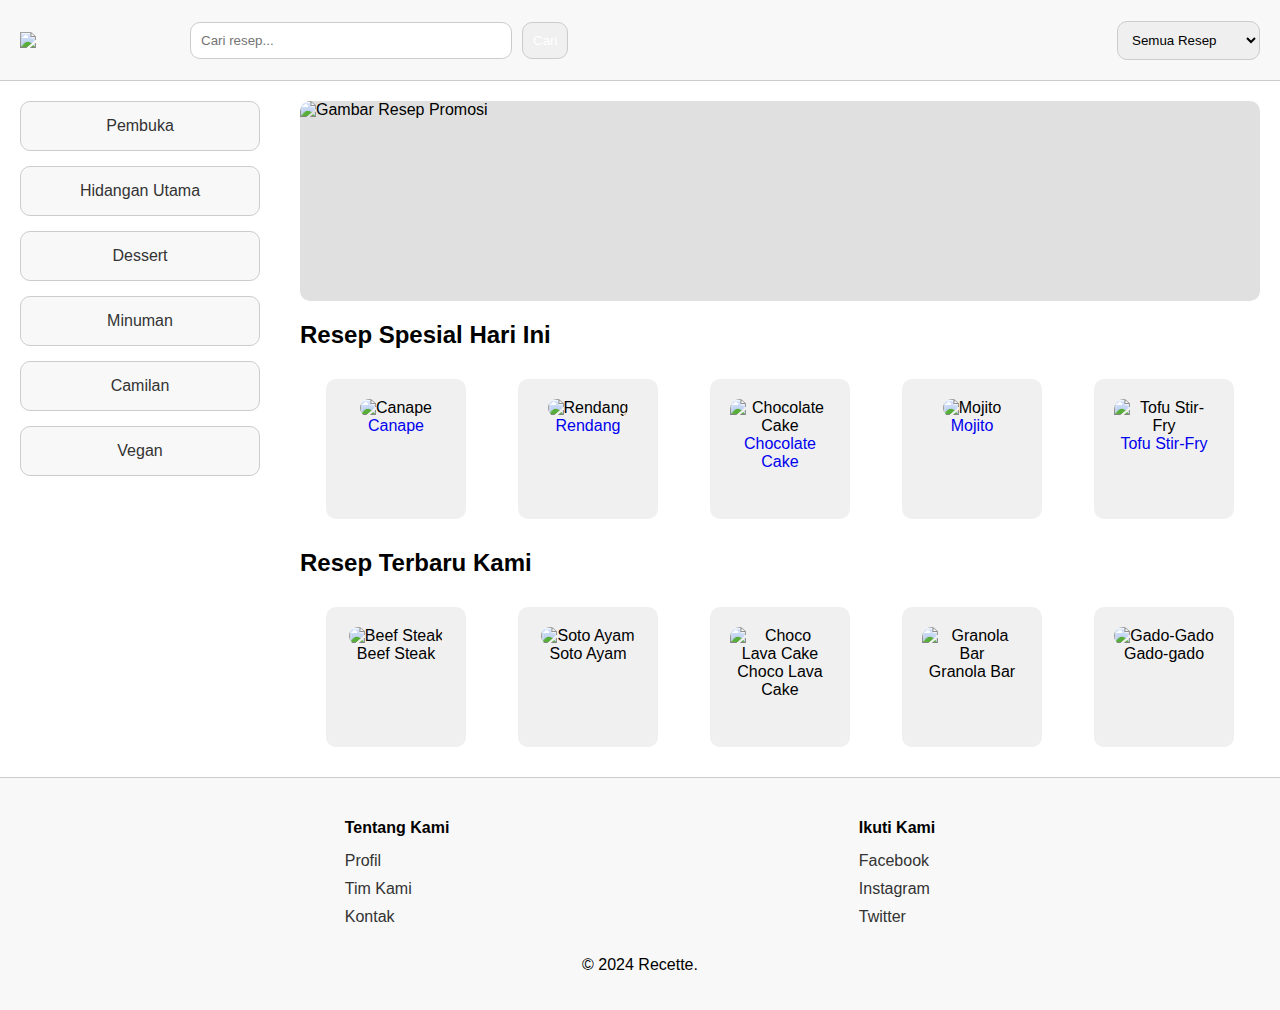
==== index.html @ 3a3dbff4 "Update and rename README.md to index.html" ====
<!DOCTYPE html>
<html lang="id">

<head>
    <meta charset="UTF-8">
    <meta name="viewport" content="width=device-width, initial-scale=1.0">
    <title>Recette - Resep Masakan</title>
    <style>
        body {
            font-family: Arial, sans-serif;
            margin: 0;
            padding: 0;
            box-sizing: border-box;
        }

        header {
            display: flex;
            justify-content: space-between;
            align-items: center;
            padding: 5px 20px;
            background-color: #f8f8f8;
            border-bottom: 1px solid #ccc;
            height: 70px;
        }

        #logo {
            display: flex;
            align-items: center;
            cursor: pointer;
        }

        #logo img {
            width: 150px;
            height: auto;
        }

        #search-bar {
            display: flex;
            flex-grow: 1;
            justify-content: flex-start;
            margin-left: 20px;
            align-items: center;
        }

        #search-bar input {
            padding: 10px;
            border: 1px solid #ccc;
            border-radius: 10px;
            width: 300px;
        }

        #search-bar button {
            padding: 10px;
            border: 1px solid #ccc;
            background-color: #f0f0f0;
            border-radius: 10px;
            cursor: pointer;
            margin-left: 10px;
        }

        #dropdown-resep {
            margin-left: 20px;
        }

        #dropdown-resep select {
            padding: 10px;
            border: 1px solid #ccc;
            border-radius: 10px;
        }

        #main {
            display: flex;
            padding: 20px;
        }

        #sidebar {
            width: 20%;
            padding-right: 20px;
        }

        #sidebar ul {
            list-style: none;
            padding: 0;
            margin: 0;
        }

        #sidebar ul li {
            margin-bottom: 15px;
        }

        #sidebar ul li button {
            width: 100%;
            background-color: #f8f8f8;
            border: 1px solid #ccc;
            padding: 15px 0;
            cursor: pointer;
            text-align: center;
            font-size: 16px;
            font-family: 'Arial', sans-serif;
            box-sizing: border-box;
            border-radius: 10px;
        }

        #sidebar ul li button:hover {
            background-color: #e0e0e0;
        }

        #sidebar ul li button a {
            text-decoration: none;
            color: #333;
            display: block;
            width: 100%;
            height: 100%;
            text-align: center;
        }

        #content {
            width: 80%;
            padding-left: 20px;
        }

        #promotions {
            display: flex;
            justify-content: center;
            align-items: center;
            background-color: #e0e0e0;
            height: 200px;
            margin-bottom: 20px;
            margin-top: 0;
            border-radius: 10px;
            overflow: hidden;
        }

        #promotions img {
            max-width: 100%;
            height: auto;
            border-radius: 10px;
        }

        #products {
            display: flex;
            justify-content: space-around;
        }

        .product {
            width: 100px;
            height: 100px;
            background-color: #f0f0f0;
            text-align: center;
            padding: 20px;
            margin: 10px;
            border-radius: 10px;
        }

        .product img {
            width: 100px;
            height: 100px;
            border-radius: 10px;
        }

        .hidden {
            display: none;
        }

        footer {
            background-color: #f8f8f8;
            padding: 20px;
            text-align: center;
            border-top: 1px solid #ccc;
        }

        footer div.footer-container {
            display: flex;
            justify-content: space-around;
            align-items: flex-start;
            text-align: left;
            max-width: 1000px;
            margin: 0 auto;
        }

        footer div ul {
            list-style: none;
            padding: 0;
            margin: 0;
        }

        footer div ul li {
            margin-bottom: 10px;
        }

        footer div ul li a {
            text-decoration: none;
            color: #333;
        }

        footer div h4 {
            margin-bottom: 15px;
        }

        footer p {
            margin-top: 20px;
        }

        .food-grid {
            display: grid;
            grid-template-columns: repeat(auto-fit, minmax(150px, 1fr));
            gap: 15px;
        }

        .food-item {
            position: relative;
            border: 1px solid #ccc;
            border-radius: 10px;
            overflow: hidden;
            text-align: center;
        }

        .food-item img {
            width: 100%;
            height: 150px;
            object-fit: cover;
        }

        .food-item h3 {
            margin: 10px 0;
            font-size: 16px;
        }

        .food-item a {
            text-decoration: none;
            color: #000;
            font-size: 16px;
            display: block;
            padding: 10px 0;
            border-radius: 10px;
        }

        .food-item a:hover {
            color: #007BFF;
        }

        .card {
            background-color: white;
            padding: 20px;
            border-radius: 10px;
            box-shadow: 0 4px 8px rgba(0, 0, 0, 0.1);
            margin-bottom: 30px;
        }

        button {
            padding: 10px 20px;
            background-color: #000000;
            color: white;
            border: none;
            border-radius: 10px;
            cursor: pointer;
            transition: background-color 0.3s;
            text-decoration: none;
            display: inline-block;
        }

        button:hover {
            background-color: #000000;
        }

        @media (max-width: 768px) {
            #search-bar input {
                width: 200px;
            }

            h1 {
                font-size: 2em;
            }

            h2 {
                font-size: 1.5em;
            }
        }
    </style>
    <script>
        function switchContent(target) {
            const sections = document.querySelectorAll('.section');
            sections.forEach(section => section.classList.add('hidden'));
            document.getElementById(target).classList.remove('hidden');
        }

        function searchRecipe() {
            var query = document.getElementById("search-input").value.toLowerCase();

            const recipes = {
                'tofu': 'Tofu Stir-Fry',
                'canape': 'Canape',
                'rendang': 'Rendang Daging Sapi',
                'coklat-cake': 'Chocolate Cake',
                'mojito': 'Mojito',
                'keripik': 'Keripik Singkong'
            };

            document.querySelectorAll('.section').forEach(section => {
                section.classList.add('hidden');
            });

            var matched = false;
            for (var key in recipes) {
                if (recipes[key].toLowerCase().includes(query)) {
                    document.getElementById(key).classList.remove('hidden');
                    matched = true;
                }
            }

            if (!matched) {
                alert("Tidak ditemukan resep yang cocok dengan kata kunci: " + query);
            }
        }

        document.getElementById("search-input").addEventListener("keypress", function(event) {
            if (event.key === "Enter") {
                searchRecipe();
            }
        });

        document.getElementById("search-bar").querySelector("button").addEventListener("click", searchRecipe);
    </script>
</head>

<body>

    <header>
        <div id="logo" onclick="switchContent('home')">
            <img src="c:\Users\RISKI\OneDrive\Gambar\Screenshot\Screenshot 2024-09-27 074915.png">
        </div>
        <div id="search-bar">
            <input type="text" id="search-input" placeholder="Cari resep...">
            <button onclick="searchRecipe()">Cari</button>
        </div>        
        <div id="dropdown-resep">
            <select onchange="switchContent(this.value)">
                <option value="home">Semua Resep</option>
                <option value="pembuka">Pembuka</option>
                <option value="main-course">Hidangan Utama</option>
                <option value="dessert">Dessert</option>
                <option value="minuman">Minuman</option>
                <option value="camilan">Camilan</option>
                <option value="vegan">Vegan</option>
            </select>
        </div>
    </header>

    <div id="main">
        <div id="sidebar">
            <ul>
                <li><button onclick="switchContent('pembuka')"><a href="#!">Pembuka</a></button></li>
                <li><button onclick="switchContent('main-course')"><a href="#!">Hidangan Utama</a></button></li>
                <li><button onclick="switchContent('dessert')"><a href="#!">Dessert</a></button></li>
                <li><button onclick="switchContent('minuman')"><a href="#!">Minuman</a></button></li>
                <li><button onclick="switchContent('camilan')"><a href="#!">Camilan</a></button></li>
                <li><button onclick="switchContent('vegan')"><a href="#!">Vegan</a></button></li>
            </ul>
        </div>

        <div id="content">
            <div id="home" class="section">
                <div id="promotions">
                    <img src="https://deliberico.us/cdn/shop/products/cocido.png?v=1677855382"
                        alt="Gambar Resep Promosi" style="width: 100%; height: 100%; object-fit: cover;">
                </div>
                <h2>Resep Spesial Hari Ini</h2>
                <div id="products">
                    <div class="product">
                        <img src="https://static.promediateknologi.id/crop/0x0:0x0/0x0/webp/photo/indizone/2020/12/10/vWsBQn9/resep-canape-buah-cocok-untuk-hidangan-pesta17.jpg"
                            alt="Canape" style="width: 100%; height: 100%; object-fit: cover;">
                        <a style="text-decoration:none" href="#!" onclick="switchContent('canape')">Canape</a>
                    </div>
                    <div class="product">
                        <img src="https://www.frisianflag.com/storage/app/media/uploaded-files/rendang-padang.jpg"
                            alt="Rendang">
                        <a style="text-decoration:none" href="#!" onclick="switchContent('rendang')">Rendang</a>
                    </div>
                    <div class="product">
                        <img src="https://encrypted-tbn0.gstatic.com/images?q=tbn:ANd9GcSmsatcpQ9YcalOhpJgSSFE_EQT1RZewU5z419kpgHK0vMczpSKQQLrEcAuJJPE-b2nA6Y&usqp=CAU"
                            alt="Chocolate Cake">
                        <a style="text-decoration:none" href="#!" onclick="switchContent('coklat-cake')">Chocolate Cake</a>
                    </div>
                    <div class="product">
                        <img src="https://kurio-img.kurioapps.com/21/08/22/9f15e2c6-7da3-4750-b1bb-364966a84184.jpe"
                            alt="Mojito">
                        <a style="text-decoration:none" href="#!" onclick="switchContent('mojito')">Mojito</a>
                    </div>
                    <div class="product">
                        <img src="https://encrypted-tbn0.gstatic.com/images?q=tbn:ANd9GcREoPaojHONl8zMhkaNqMlk6b_I00tDfkHtTw&s"
                            alt="Tofu Stir-Fry">
                        <a style="text-decoration:none" href="#!" onclick="switchContent('tofu')">Tofu Stir-Fry</a>
                    </div>
                </div>

                <h2>Resep Terbaru Kami</h2>
                <div id="products">
                    <div class="product">
                        <img src="https://takrecipe.com/wp-content/uploads/2022/10/beef-steak-recipe.jpg" alt="Beef Steak"
                            style="width: 100%; height: 100%; object-fit: cover;">
                        Beef Steak
                    </div>
                    <div class="product">
                        <img src="https://d1vbn70lmn1nqe.cloudfront.net/prod/wp-content/uploads/2023/07/17043644/Praktis-dan-Simpel-Ini-Resep-Soto-Ayam-Lamongan-yang-Menggugah-Selera-.jpg" alt="Soto Ayam"
                            style="width: 100%; height: 100%; object-fit: cover;">
                        Soto Ayam
                    </div>
                    <div class="product">
                        <img src="https://assets.tmecosys.com/image/upload/t_web767x639/img/recipe/ras/Assets/39E92D31-D1AE-44DC-8B86-C60A8E6B8D05/Derivates/744B2C83-F33A-4AB5-A7DD-0D59D555D0F6.jpg" alt="Choco Lava Cake"
                            style="width: 100%; height: 100%; object-fit: cover;">
                        Choco Lava Cake
                    </div>
                    <div class="product">
                        <img src="https://www.inspiredtaste.net/wp-content/uploads/2022/08/Peanut-Butter-Granola-Bars-3-1200.jpg" alt="Granola Bar"
                            style="width: 100%; height: 100%; object-fit: cover;">
                        Granola Bar
                    </div>
                    <div class="product">
                        <img src="https://asset-a.grid.id/crop/0x0:0x0/x/photo/2019/08/29/1093597743.jpg" alt="Gado-Gado"
                            style="width: 100%; height: 100%; object-fit: cover;">
                        Gado-gado
                    </div>
                </div>
            </div>

            <div id="pembuka" class="section hidden">
                <h1>Pembuka</h1>
                <div class="food-grid">
                    <div class="food-item">
                        <img src="https://static.promediateknologi.id/crop/0x0:0x0/0x0/webp/photo/indizone/2020/12/10/vWsBQn9/resep-canape-buah-cocok-untuk-hidangan-pesta17.jpg"
                            alt="Resep 1">
                        <a href="#!" onclick="switchContent('canape')">Canape</a>
                    </div>
                    <div class="food-item">
                        <img src="https://cdn.rri.co.id/berita/Bukittinggi/o/1719713211206-14e641969317cd2f0ce710fe742a2e57/2m16o7a3xswhrwk.jpeg"
                            alt="Resep 2">
                        <a href="pembuka/dimsum.html">Dimsum</a>
                    </div>
                    <div class="food-item">
                        <img src="https://cookingwithcassandra.com/wp-content/uploads/2022/02/a-close-up-of-toasted-bread-with-bruschetta-toppings.jpg"
                            alt="Resep 3">
                        <a href="pembuka/bruschetta.html">Bruschetta</a>
                    </div>
                    <div class="food-item">
                        <img src="https://www.frisianflag.com/storage/app/media/uploaded-files/salad-buah-yoghurt.jpg"
                            alt="Resep 4">
                        <a href="pembuka/salad buah.html">Salad Buah</a>
                    </div>
                </div>
            </div>

            <div id="main-course" class="section hidden">
                <h1>Hidangan Utama</h1>
                <div class="food-grid">
                    <div class="food-item">
                        <img src="https://www.frisianflag.com/storage/app/media/uploaded-files/rendang-padang.jpg"
                            alt="Resep 1">
                        <a href="#!" onclick="switchContent('rendang')">Rendang</a>
                    </div>
                    <div class="food-item">
                        <img src="https://www.blibli.com/friends-backend/wp-content/uploads/2023/04/B300026-Cover-resep-nasi-goreng-scaled.jpg"
                            alt="Resep 2">
                        <a href="hidangan utama/nasi goreng.html">Nasi Goreng</a>
                    </div>
                    <div class="food-item">
                        <img src="https://asset.kompas.com/crops/yoovaRyPxaPFOY4gfCciore2eUY=/3x0:700x465/750x500/data/photo/2020/12/30/5fec5602f116e.jpg"
                            alt="Resep 3">
                        <a href="hidangan utama/ayam bakar.html">Ayam Bakar</a>
                    </div>
                    <div class="food-item">
                        <img src="https://akcdn.detik.net.id/visual/2023/01/13/1142391463_43.jpeg?w=720&q=90"
                            alt="Resep 4">
                        <a href="hidangan utama/carbonara.html">Spagetthi Carbonara</a>
                    </div>
                </div>
            </div>

            <div id="dessert" class="section hidden">
                <h1>Dessert</h1>
                <div class="food-grid">
                    <div class="food-item">
                        <img src="https://encrypted-tbn0.gstatic.com/images?q=tbn:ANd9GcSmsatcpQ9YcalOhpJgSSFE_EQT1RZewU5z419kpgHK0vMczpSKQQLrEcAuJJPE-b2nA6Y&usqp=CAU"
                            alt="Resep 1">
                        <a href="#!" onclick="switchContent('coklat-cake')">Chocolate Cake</a>
                    </div>
                    <div class="food-item">
                        <img src="https://images.immediate.co.uk/production/volatile/sites/30/2022/07/Coffee-and-walnut-cheesecake-08c208d.jpg?resize=768,574"
                            alt="Resep 2">
                        <a href="dessert/cheescake.html">Cheesecake</a>
                    </div>
                    <div class="food-item">
                        <img src="https://asset.kompas.com/crops/eM1CWvjJQ8adcTIvHGcLKwXB87M=/0x0:1000x667/750x500/data/photo/2021/10/27/6178b4b7cf154.jpeg"
                            alt="Resep 3">
                        <a href="dessert/macaron.html">Macaron</a>
                    </div>
                    <div class="food-item">
                        <img src="https://assets.promediateknologi.id/crop/0x0:0x0/750x500/webp/photo/2023/02/06/2130790111.png"
                            alt="Resep 4">
                        <a href="dessert/pudding.html">Pudding</a>
                    </div>
                </div>
            </div>

            <div id="minuman" class="section hidden">
                <h1>Minuman</h1>
                <div class="food-grid">
                    <div class="food-item">
                        <img src="https://kurio-img.kurioapps.com/21/08/22/9f15e2c6-7da3-4750-b1bb-364966a84184.jpe"
                            alt="Resep 1">
                        <a href="#!" onclick="switchContent('mojito')">Mojito</a>
                    </div>
                    <div class="food-item">
                        <img src="https://upload.wikimedia.org/wikipedia/commons/c/c8/Cappuccino_at_Sightglass_Coffee.jpg"
                            alt="Resep 2">
                        <a href="minuman/cappuccino.html">Cappuccino</a>
                    </div>
                    <div class="food-item">
                        <img src="https://cdn.yummy.co.id/content-images/images/20201102/5l2ILojzl3PD4w6bYB3O9ZOpUi7kG8Tt-31363034323932363437d41d8cd98f00b204e9800998ecf8427e.jpg?x-oss-process=image/resize,w_388,h_388,m_fixed,x-oss-process=image/format,webp"
                            alt="Resep 3">
                        <a href="minuman/alpukat.html">Jus Alpukat</a>
                    </div>
                    <div class="food-item">
                        <img src="https://img.kurio.network/84PRreKkwSu5JWmxXjQfr7d7Fcg=/320x320/filters:quality(80)/https://kurio-img.kurioapps.com/20/10/26/129a7e42-26b2-45a1-a7c0-4e102409c849.jpeg"
                            alt="Resep 4">
                        <a href="minuman/es teh.html">Es Teh Manis</a>
                    </div>
                </div>
            </div>

            <div id="camilan" class="section hidden">
                <h1>Camilan</h1>
                <div class="food-grid">
                    <div class="food-item">
                        <img src="https://i.ytimg.com/vi/9akTWCvxEv4/hq720.jpg?sqp=-oaymwEhCK4FEIIDSFryq4qpAxMIARUAAAAAGAElAADIQj0AgKJD&rs=AOn4CLCdRoUevnJUho-b6-ggRGyIKKsKKg"
                            alt="Resep 1">
                        <a href="#!" onclick="switchContent('keripik')">Keripik Singkong</a>
                    </div>
                    <div class="food-item">
                        <img src="https://www.palmia.co.id/media/recipe/medium/0abbce06774ff38d62477d8cecd05ace.jpg"
                            alt="Resep 2">
                        <a href="camilan/martabak.html">Martabak Mini</a>
                    </div>
                    <div class="food-item">
                        <img src="https://img-global.cpcdn.com/recipes/66d15fa15c092e35/680x482cq70/pastel-goreng-renyah-foto-resep-utama.jpg"
                            alt="Resep 3">
                        <a href="camilan/pastel.html">Pastel</a>
                    </div>
                    <div class="food-item">
                        <img src="https://storage.googleapis.com/bakingworld-web-production/uploads/media/content_banner/banner-kukus-1718359190744.jpg"
                            alt="Resep 4">
                        <a href="camilan/bolu kukus.html">Bolu Kukus</a>
                    </div>
                </div>
            </div>

            <div id="vegan" class="section hidden">
                <h1>Vegan</h1>
                <div class="food-grid">
                    <div class="food-item">
                        <img src="https://encrypted-tbn0.gstatic.com/images?q=tbn:ANd9GcREoPaojHONl8zMhkaNqMlk6b_I00tDfkHtTw&s"
                            alt="Resep 1">
                        <a href="#!" onclick="switchContent('tofu')">Tofu Stir-Fry</a>
                    </div>
                    <div class="food-item">
                        <img src="https://www.wellplated.com/wp-content/uploads/2016/03/Black-Bean-Vegan-Burger-Recipe.jpg"
                            alt="Resep 2">
                        <a href="#">Vegan Burger</a>
                    </div>
                    <div class="food-item">
                        <img src="https://cookingwithayeh.com/wp-content/uploads/2021/09/Quinoa-Salad-0.jpg"
                            alt="Resep 3">
                        <a href="#">Salad Quinoa</a>
                    </div>
                    <div class="food-item">
                        <img src="https://cdn.idntimes.com/content-images/community/2023/09/img-20230903-174157-a5ba20110823e646075cf81024735a76.jpg"
                            alt="Resep 4">
                        <a href="#">Sup Kacang Merah</a>
                    </div>
                </div>
            </div>

            <div id="tofu" class="section hidden" style="background-image: url('https://www.noracooks.com/wp-content/uploads/2022/12/TofuStirFry-7-2.jpg'); background-size: cover; background-repeat: no-repeat; background-position: center;">
                <h1>Tofu Stir Fry</h1>
                
                <div class="card">
                    <h2>Bahan-bahan:</h2>
                    <ul>
                        <li>Tofu: 200 gram</li>
                        <li>Sayuran Campur (brokoli, paprika, wortel): 200 gram</li>
                        <li>Kecap Manis: 2 sendok makan</li>
                        <li>Minyak Sayur: 2 sendok makan</li>
                        <li>Bawang Putih: 2 siung, cincang halus</li>
                        <li>Jahe: 1 cm, cincang halus</li>
                        <li>Garam dan Merica: secukupnya</li>
                    </ul>
                </div>
                
                <div class="card">
                    <h2>Langkah-langkah:</h2>
                    <h3>1. Persiapan Tofu:</h3>
                    <ul>
                        <li>Potong tofu menjadi dadu, lalu goreng hingga kecokelatan. Angkat dan tiriskan.</li>
                    </ul>
                
                    <h3>2. Tumis Sayuran:</h3>
                    <ul>
                        <li>Panaskan minyak sayur, tumis bawang putih dan jahe hingga harum.</li>
                        <li>Tambahkan sayuran campur, tumis selama 3-5 menit hingga setengah matang.</li>
                    </ul>
                
                    <h3>3. Campurkan Tofu:</h3>
                    <ul>
                        <li>Masukkan tofu yang sudah digoreng, tambahkan kecap manis, garam, dan merica. Aduk rata dan
                            masak hingga semua bahan tercampur.</li>
                    </ul>
                
                    <h3>4. Sajikan:</h3>
                    <ul>
                        <li>Angkat dan sajikan dalam piring. Nikmati selagi hangat.</li>
                    </ul>
                </div>
            </div> 

            <div id="canape" class="section hidden">
                <h1>Canape</h1>

                <div class="card">
                    <h2>Bahan-bahan:</h2>
                    <ul>
                        <li>Roti Tawar: 6 lembar, potong kotak kecil</li>
                        <li>Keju Cheddar: 100 gram, parut</li>
                        <li>Selai Stroberi: 2 sendok makan</li>
                        <li>Tomat Cherry: 10 buah, potong dua</li>
                        <li>Bayam: 5 lembar, cuci bersih</li>
                        <li>Garam dan Merica: secukupnya</li>
                    </ul>
                </div>

                <div class="card">
                    <h2>Langkah-langkah:</h2>
                    <h3>1. Persiapan Roti:</h3>
                    <ul>
                        <li>Panggang roti tawar di oven hingga kering dan renyah. Angkat dan dinginkan.</li>
                    </ul>

                    <h3>2. Membuat Isi:</h3>
                    <ul>
                        <li>Campurkan keju cheddar dengan selai stroberi. Aduk rata.</li>
                        <li>Tata tomat cherry di atas roti panggang.</li>
                        <li>Oleskan campuran keju dan selai di atas tomat cherry.</li>
                        <li>Hias dengan bayam dan tambahkan garam serta merica secukupnya.</li>
                    </ul>

                    <h3>3. Sajikan:</h3>
                    <ul>
                        <li>Sajikan canape selagi segar dan nikmati.</li>
                    </ul>
                </div>
            </div>

            <div id="mojito" class="section hidden">
                <h1>Mojito</h1>

                <div class="card">
                    <h2>Bahan-bahan:</h2>
                    <ul>
                        <li>Daun Mint: 10 lembar</li>
                        <li>Gula Pasir: 2 sendok makan</li>
                        <li>Air Jeruk Nipis: 30 ml</li>
                        <li>Air Soda: 150 ml</li>
                        <li>Es Batu: secukupnya</li>
                        <li>Rum Putih: 50 ml</li>
                    </ul>
                </div>

                <div class="card">
                    <h2>Langkah-langkah:</h2>
                    <h3>1. Persiapan:</h3>
                    <ul>
                        <li>Siapkan gelas, hancurkan daun mint dan gula pasir hingga tercampur.</li>
                    </ul>

                    <h3>2. Campurkan Bahan:</h3>
                    <ul>
                        <li>Tambahkan air jeruk nipis dan rum, aduk hingga gula larut.</li>
                    </ul>

                    <h3>3. Tambahkan Es:</h3>
                    <ul>
                        <li>Isi gelas dengan es batu, lalu tuang air soda ke atasnya.</li>
                    </ul>

                    <h3>4. Hias dan Sajikan:</h3>
                    <ul>
                        <li>Hias dengan daun mint dan irisan jeruk nipis, sajikan segera.</li>
                    </ul>
                </div>
            </div>

            <div id="rendang" class="section hidden">
                <h1>Rendang Daging Sapi</h1>

                <div class="card">
                    <h2>Bahan-bahan:</h2>
                    <h3>Bahan Utama:</h3>
                    <ul>
                        <li>Daging Sapi: 1 kg (bagian yang cocok untuk direbus, seperti bagian sandung lamur atau bagian
                            daging sengkel)</li>
                        <li>Catatan: Pilih daging dengan sedikit lemak untuk hasil yang lebih empuk dan rasa yang lebih
                            kaya.</li>
                    </ul>
                    <h3>Bumbu Halus:</h3>
                    <ul>
                        <li>Bawang Merah: 8 butir (sekitar 100 gram)</li>
                        <li>Bawang Putih: 4 siung (sekitar 20 gram)</li>
                        <li>Cabai Merah Besar: 6 buah (sesuaikan dengan selera pedas)</li>
                        <li>Catatan: Jika suka lebih pedas, tambahkan cabai rawit sesuai selera.</li>
                        <li>Jahe: 2 cm</li>
                        <li>Lengkuas: 2 cm</li>
                        <li>Kunyit: 2 cm (atau 1 sendok teh kunyit bubuk)</li>
                        <li>Serai: 2 batang (memarkan bagian putihnya)</li>
                    </ul>
                    <h3>Bahan Tambahan:</h3>
                    <ul>
                        <li>Daun Salam: 2 lembar</li>
                        <li>Daun Jeruk: 4 lembar</li>
                        <li>Santan Kental: 400 ml (1 kaleng atau dari 1 buah kelapa)</li>
                        <li>Garam: 1-2 sendok teh (sesuaikan dengan selera)</li>
                        <li>Gula Merah: 1-2 sendok makan (serut halus)</li>
                        <li>Minyak Goreng: 2-3 sendok makan (untuk menumis)</li>
                    </ul>
                    <h3>Alat yang Diperlukan:</h3>
                    <ul>
                        <li>Mangkuk untuk mencampur bumbu</li>
                        <li>Blender atau cobek (untuk menghaluskan bumbu)</li>
                        <li>Pisau tajam</li>
                        <li>Talenan</li>
                        <li>Panci besar atau wajan dengan tutup</li>
                        <li>Sendok kayu</li>
                        <li>Mangkuk untuk menyajikan</li>
                    </ul>
                    <h3>Waktu Persiapan:</h3>
                    <ul>
                        <li>Persiapan: 20 menit</li>
                        <li>Memasak: 2-3 jam</li>
                        <li>Total: 2 jam 20 menit - 3 jam 20 menit</li>
                    </ul>
                </div>

                <div class="card">
                    <h2>Langkah-langkah:</h2>
                    <h3>1. Persiapan Bahan:</h3>
                    <ul>
                        <li>Mencuci Daging: Cuci daging sapi di bawah air mengalir hingga bersih. Tiriskan dan potong
                            daging menjadi dadu besar (sekitar 3-4 cm).</li>
                        <li>Menyiapkan Bumbu Halus: Kupas dan cuci bawang merah, bawang putih, jahe, lengkuas, dan
                            kunyit. Buang biji cabai merah besar dan potong-potong menjadi bagian lebih kecil untuk
                            memudahkan saat dihaluskan.</li>
                    </ul>

                    <h3>2. Menghaluskan Bumbu:</h3>
                    <ul>
                        <li>Masukkan bawang merah, bawang putih, cabai merah, jahe, lengkuas, dan kunyit ke dalam
                            blender. Tambahkan sedikit air jika perlu untuk memudahkan proses penghalusan.</li>
                        <li>Haluskan hingga menjadi pasta yang halus. Jika menggunakan cobek, tumbuk hingga halus.</li>
                    </ul>

                    <h3>3. Menumis Bumbu:</h3>
                    <ul>
                        <li>Panaskan 2-3 sendok makan minyak goreng dalam panci besar atau wajan di atas api sedang.
                        </li>
                        <li>Setelah minyak panas, masukkan bumbu halus yang sudah dihaluskan. Tumis bumbu selama 5-7
                            menit hingga harum dan bumbu berubah warna menjadi agak gelap.</li>
                    </ul>

                    <h3>4. Memasak Daging:</h3>
                    <ul>
                        <li>Masukkan potongan daging sapi ke dalam panci, aduk rata hingga daging terbalut bumbu.</li>
                        <li>Tuang santan kental dan tambahkan daun salam, daun jeruk, dan serai. Aduk rata dan masak
                            dengan api kecil hingga mendidih.</li>
                        <li>Setelah mendidih, kecilkan api dan masak daging selama 2-3 jam sambil sesekali diaduk.
                            Pastikan daging empuk dan bumbu meresap.</li>
                        <li>Jika kuah terlalu banyak, Anda bisa mengangkat tutup panci untuk mengurangi kuah sambil
                            terus memasak hingga daging menjadi empuk dan bumbu mengental.</li>
                    </ul>

                    <h3>5. Penyelesaian:</h3>
                    <ul>
                        <li>Setelah daging empuk dan kuah mengental, bumbui dengan garam dan gula merah sesuai selera.
                        </li>
                        <li>Masak selama 5-10 menit lagi untuk mencampur rasa.</li>
                        <li>Angkat dan sajikan rendang daging sapi dalam mangkuk. Cocok disajikan dengan nasi hangat dan
                            lalapan.</li>
                    </ul>
                </div>
            </div>

            <div id="coklat-cake" class="section hidden">
                <h1>Kue Coklat</h1>

                <div class="card">
                    <h2>Bahan-bahan:</h2>
                    <h3>Bahan Utama:</h3>
                    <ul>
                        <li>Dark Chocolate: 200 gram</li>
                        <li>Mentega: 100 gram</li>
                        <li>Gula Pasir: 150 gram</li>
                        <li>Telur: 3 butir</li>
                        <li>Tepung Terigu: 100 gram</li>
                        <li>Vanili: 1 sendok teh</li>
                        <li>Garam: sejumput</li>
                    </ul>
                </div>

                <div class="card">
                    <h2>Langkah-langkah:</h2>
                    <h3>1. Lelehkan Coklat:</h3>
                    <ul>
                        <li>Lelehkan dark chocolate dan mentega dengan cara ditim atau menggunakan microwave.</li>
                    </ul>

                    <h3>2. Campur Bahan:</h3>
                    <ul>
                        <li>Dalam wadah, kocok telur dan gula pasir hingga mengembang.</li>
                        <li>Tambahkan campuran coklat leleh, vanili, dan garam. Aduk rata.</li>
                    </ul>

                    <h3>3. Tambahkan Tepung:</h3>
                    <ul>
                        <li>Masukkan tepung terigu sedikit-sedikit sambil diaduk hingga rata.</li>
                    </ul>

                    <h3>4. Panggang:</h3>
                    <ul>
                        <li>Tuang adonan ke dalam loyang yang telah dioles mentega dan dialasi kertas roti. Panggang
                            dalam oven pada suhu 180°C selama 25-30 menit.</li>
                    </ul>

                    <h3>5. Sajikan:</h3>
                    <ul>
                        <li>Setelah matang, dinginkan, potong sesuai selera, dan sajikan.</li>
                    </ul>
                </div>
            </div>

        </div>
    </div>

    <div id="keripik" class="section hidden">
        <h1>Keripik Singkong</h1>

        <div class="card">
            <h2>Bahan-bahan:</h2>
            <ul>
                <li>Singkong: 500 gram</li>
                <li>Minyak Goreng: secukupnya</li>
                <li>Garam: secukupnya</li>
                <li>Air: secukupnya</li>
                <li>Rempah-rempah (opsional): sesuai selera</li>
            </ul>
        </div>

        <div class="card">
            <h2>Langkah-langkah:</h2>
            <h3>1. Siapkan Singkong:</h3>
            <ul>
                <li>Kupas dan cuci singkong, lalu potong tipis-tipis.</li>
            </ul>

            <h3>2. Rendam:</h3>
            <ul>
                <li>Rendam potongan singkong dalam air dan tambahkan sedikit garam selama 30 menit.</li>
            </ul>

            <h3>3. Goreng:</h3>
            <ul>
                <li>Panaskan minyak goreng, lalu goreng singkong hingga berwarna keemasan dan renyah.</li>
            </ul>

            <h3>4. Tiriskan dan Sajikan:</h3>
            <ul>
                <li>Tiriskan keripik di atas tisu dapur, taburi garam atau rempah sesuai selera, sajikan hangat.</li>
            </ul>
        </div>
    </div>

    <footer>
        <div class="footer-container">
            <div>
                <h4>Tentang Kami</h4>
                <ul>
                    <li><a href="#">Profil</a></li>
                    <li><a href="#">Tim Kami</a></li>
                    <li><a href="#">Kontak</a></li>
                </ul>
            </div>
            <div>
                <h4>Ikuti Kami</h4>
                <ul>
                    <li><a href="#">Facebook</a></li>
                    <li><a href="#">Instagram</a></li>
                    <li><a href="#">Twitter</a></li>
                </ul>
            </div>
        </div>
        <p>&copy; 2024 Recette.</p>
    </footer>

</body>

</html>
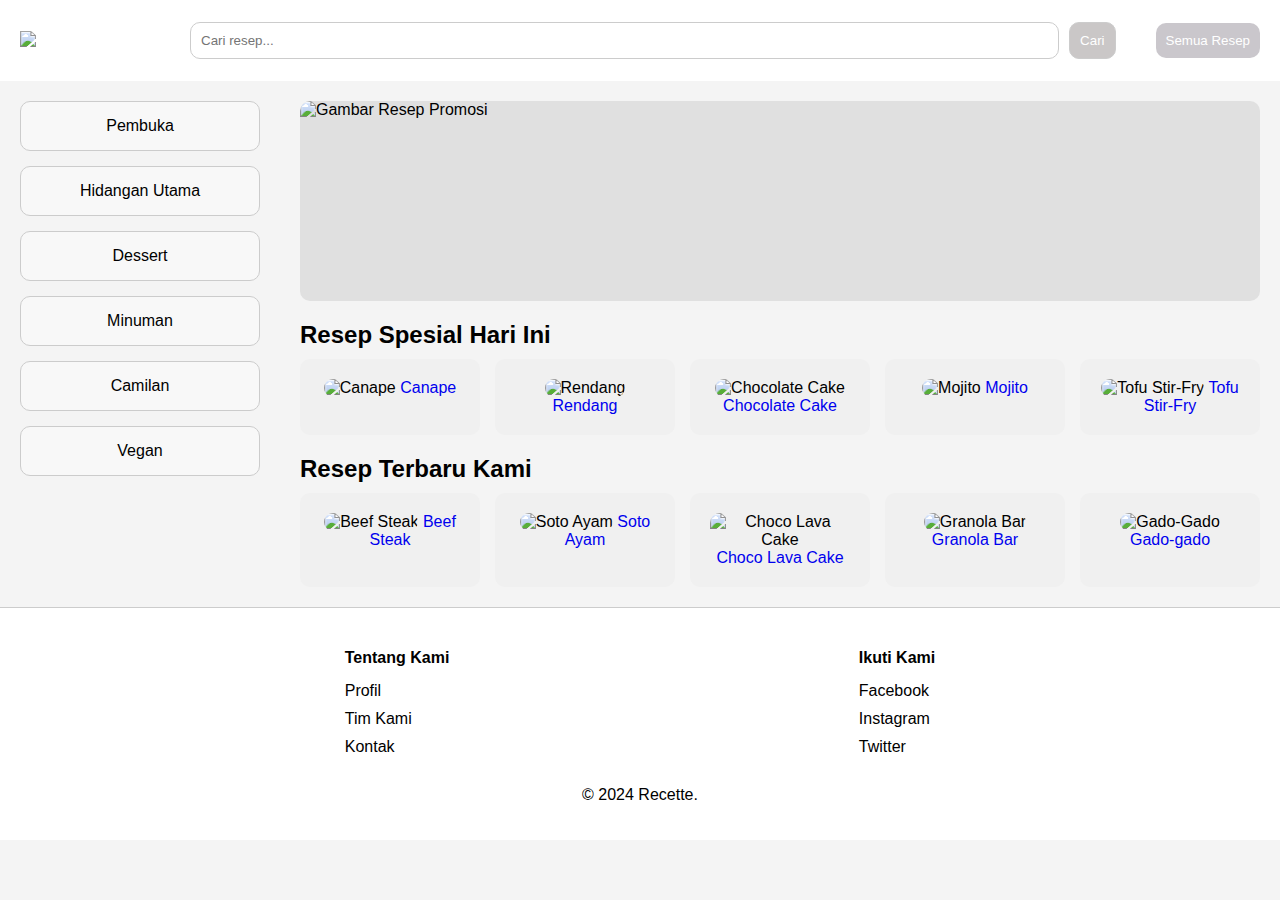
==== commit 4c7b35da: "Add files via upload" ====
--- a/index.html
+++ b/index.html
@@ -1,911 +1,1060 @@
-<!DOCTYPE html>
-<html lang="id">
-
-<head>
-    <meta charset="UTF-8">
-    <meta name="viewport" content="width=device-width, initial-scale=1.0">
-    <title>Recette - Resep Masakan</title>
-    <style>
-        body {
-            font-family: Arial, sans-serif;
-            margin: 0;
-            padding: 0;
-            box-sizing: border-box;
-        }
-
-        header {
-            display: flex;
-            justify-content: space-between;
-            align-items: center;
-            padding: 5px 20px;
-            background-color: #f8f8f8;
-            border-bottom: 1px solid #ccc;
-            height: 70px;
-        }
-
-        #logo {
-            display: flex;
-            align-items: center;
-            cursor: pointer;
-        }
-
-        #logo img {
-            width: 150px;
-            height: auto;
-        }
-
-        #search-bar {
-            display: flex;
-            flex-grow: 1;
-            justify-content: flex-start;
-            margin-left: 20px;
-            align-items: center;
-        }
-
-        #search-bar input {
-            padding: 10px;
-            border: 1px solid #ccc;
-            border-radius: 10px;
-            width: 300px;
-        }
-
-        #search-bar button {
-            padding: 10px;
-            border: 1px solid #ccc;
-            background-color: #f0f0f0;
-            border-radius: 10px;
-            cursor: pointer;
-            margin-left: 10px;
-        }
-
-        #dropdown-resep {
-            margin-left: 20px;
-        }
-
-        #dropdown-resep select {
-            padding: 10px;
-            border: 1px solid #ccc;
-            border-radius: 10px;
-        }
-
-        #main {
-            display: flex;
-            padding: 20px;
-        }
-
-        #sidebar {
-            width: 20%;
-            padding-right: 20px;
-        }
-
-        #sidebar ul {
-            list-style: none;
-            padding: 0;
-            margin: 0;
-        }
-
-        #sidebar ul li {
-            margin-bottom: 15px;
-        }
-
-        #sidebar ul li button {
-            width: 100%;
-            background-color: #f8f8f8;
-            border: 1px solid #ccc;
-            padding: 15px 0;
-            cursor: pointer;
-            text-align: center;
-            font-size: 16px;
-            font-family: 'Arial', sans-serif;
-            box-sizing: border-box;
-            border-radius: 10px;
-        }
-
-        #sidebar ul li button:hover {
-            background-color: #e0e0e0;
-        }
-
-        #sidebar ul li button a {
-            text-decoration: none;
-            color: #333;
-            display: block;
-            width: 100%;
-            height: 100%;
-            text-align: center;
-        }
-
-        #content {
-            width: 80%;
-            padding-left: 20px;
-        }
-
-        #promotions {
-            display: flex;
-            justify-content: center;
-            align-items: center;
-            background-color: #e0e0e0;
-            height: 200px;
-            margin-bottom: 20px;
-            margin-top: 0;
-            border-radius: 10px;
-            overflow: hidden;
-        }
-
-        #promotions img {
-            max-width: 100%;
-            height: auto;
-            border-radius: 10px;
-        }
-
-        #products {
-            display: flex;
-            justify-content: space-around;
-        }
-
-        .product {
-            width: 100px;
-            height: 100px;
-            background-color: #f0f0f0;
-            text-align: center;
-            padding: 20px;
-            margin: 10px;
-            border-radius: 10px;
-        }
-
-        .product img {
-            width: 100px;
-            height: 100px;
-            border-radius: 10px;
-        }
-
-        .hidden {
-            display: none;
-        }
-
-        footer {
-            background-color: #f8f8f8;
-            padding: 20px;
-            text-align: center;
-            border-top: 1px solid #ccc;
-        }
-
-        footer div.footer-container {
-            display: flex;
-            justify-content: space-around;
-            align-items: flex-start;
-            text-align: left;
-            max-width: 1000px;
-            margin: 0 auto;
-        }
-
-        footer div ul {
-            list-style: none;
-            padding: 0;
-            margin: 0;
-        }
-
-        footer div ul li {
-            margin-bottom: 10px;
-        }
-
-        footer div ul li a {
-            text-decoration: none;
-            color: #333;
-        }
-
-        footer div h4 {
-            margin-bottom: 15px;
-        }
-
-        footer p {
-            margin-top: 20px;
-        }
-
-        .food-grid {
-            display: grid;
-            grid-template-columns: repeat(auto-fit, minmax(150px, 1fr));
-            gap: 15px;
-        }
-
-        .food-item {
-            position: relative;
-            border: 1px solid #ccc;
-            border-radius: 10px;
-            overflow: hidden;
-            text-align: center;
-        }
-
-        .food-item img {
-            width: 100%;
-            height: 150px;
-            object-fit: cover;
-        }
-
-        .food-item h3 {
-            margin: 10px 0;
-            font-size: 16px;
-        }
-
-        .food-item a {
-            text-decoration: none;
-            color: #000;
-            font-size: 16px;
-            display: block;
-            padding: 10px 0;
-            border-radius: 10px;
-        }
-
-        .food-item a:hover {
-            color: #007BFF;
-        }
-
-        .card {
-            background-color: white;
-            padding: 20px;
-            border-radius: 10px;
-            box-shadow: 0 4px 8px rgba(0, 0, 0, 0.1);
-            margin-bottom: 30px;
-        }
-
-        button {
-            padding: 10px 20px;
-            background-color: #000000;
-            color: white;
-            border: none;
-            border-radius: 10px;
-            cursor: pointer;
-            transition: background-color 0.3s;
-            text-decoration: none;
-            display: inline-block;
-        }
-
-        button:hover {
-            background-color: #000000;
-        }
-
-        @media (max-width: 768px) {
-            #search-bar input {
-                width: 200px;
-            }
-
-            h1 {
-                font-size: 2em;
-            }
-
-            h2 {
-                font-size: 1.5em;
-            }
-        }
-    </style>
-    <script>
-        function switchContent(target) {
-            const sections = document.querySelectorAll('.section');
-            sections.forEach(section => section.classList.add('hidden'));
-            document.getElementById(target).classList.remove('hidden');
-        }
-
-        function searchRecipe() {
-            var query = document.getElementById("search-input").value.toLowerCase();
-
-            const recipes = {
-                'tofu': 'Tofu Stir-Fry',
-                'canape': 'Canape',
-                'rendang': 'Rendang Daging Sapi',
-                'coklat-cake': 'Chocolate Cake',
-                'mojito': 'Mojito',
-                'keripik': 'Keripik Singkong'
-            };
-
-            document.querySelectorAll('.section').forEach(section => {
-                section.classList.add('hidden');
-            });
-
-            var matched = false;
-            for (var key in recipes) {
-                if (recipes[key].toLowerCase().includes(query)) {
-                    document.getElementById(key).classList.remove('hidden');
-                    matched = true;
-                }
-            }
-
-            if (!matched) {
-                alert("Tidak ditemukan resep yang cocok dengan kata kunci: " + query);
-            }
-        }
-
-        document.getElementById("search-input").addEventListener("keypress", function(event) {
-            if (event.key === "Enter") {
-                searchRecipe();
-            }
-        });
-
-        document.getElementById("search-bar").querySelector("button").addEventListener("click", searchRecipe);
-    </script>
-</head>
-
-<body>
-
-    <header>
-        <div id="logo" onclick="switchContent('home')">
-            <img src="c:\Users\RISKI\OneDrive\Gambar\Screenshot\Screenshot 2024-09-27 074915.png">
-        </div>
-        <div id="search-bar">
-            <input type="text" id="search-input" placeholder="Cari resep...">
-            <button onclick="searchRecipe()">Cari</button>
-        </div>        
-        <div id="dropdown-resep">
-            <select onchange="switchContent(this.value)">
-                <option value="home">Semua Resep</option>
-                <option value="pembuka">Pembuka</option>
-                <option value="main-course">Hidangan Utama</option>
-                <option value="dessert">Dessert</option>
-                <option value="minuman">Minuman</option>
-                <option value="camilan">Camilan</option>
-                <option value="vegan">Vegan</option>
-            </select>
-        </div>
-    </header>
-
-    <div id="main">
-        <div id="sidebar">
-            <ul>
-                <li><button onclick="switchContent('pembuka')"><a href="#!">Pembuka</a></button></li>
-                <li><button onclick="switchContent('main-course')"><a href="#!">Hidangan Utama</a></button></li>
-                <li><button onclick="switchContent('dessert')"><a href="#!">Dessert</a></button></li>
-                <li><button onclick="switchContent('minuman')"><a href="#!">Minuman</a></button></li>
-                <li><button onclick="switchContent('camilan')"><a href="#!">Camilan</a></button></li>
-                <li><button onclick="switchContent('vegan')"><a href="#!">Vegan</a></button></li>
-            </ul>
-        </div>
-
-        <div id="content">
-            <div id="home" class="section">
-                <div id="promotions">
-                    <img src="https://deliberico.us/cdn/shop/products/cocido.png?v=1677855382"
-                        alt="Gambar Resep Promosi" style="width: 100%; height: 100%; object-fit: cover;">
-                </div>
-                <h2>Resep Spesial Hari Ini</h2>
-                <div id="products">
-                    <div class="product">
-                        <img src="https://static.promediateknologi.id/crop/0x0:0x0/0x0/webp/photo/indizone/2020/12/10/vWsBQn9/resep-canape-buah-cocok-untuk-hidangan-pesta17.jpg"
-                            alt="Canape" style="width: 100%; height: 100%; object-fit: cover;">
-                        <a style="text-decoration:none" href="#!" onclick="switchContent('canape')">Canape</a>
-                    </div>
-                    <div class="product">
-                        <img src="https://www.frisianflag.com/storage/app/media/uploaded-files/rendang-padang.jpg"
-                            alt="Rendang">
-                        <a style="text-decoration:none" href="#!" onclick="switchContent('rendang')">Rendang</a>
-                    </div>
-                    <div class="product">
-                        <img src="https://encrypted-tbn0.gstatic.com/images?q=tbn:ANd9GcSmsatcpQ9YcalOhpJgSSFE_EQT1RZewU5z419kpgHK0vMczpSKQQLrEcAuJJPE-b2nA6Y&usqp=CAU"
-                            alt="Chocolate Cake">
-                        <a style="text-decoration:none" href="#!" onclick="switchContent('coklat-cake')">Chocolate Cake</a>
-                    </div>
-                    <div class="product">
-                        <img src="https://kurio-img.kurioapps.com/21/08/22/9f15e2c6-7da3-4750-b1bb-364966a84184.jpe"
-                            alt="Mojito">
-                        <a style="text-decoration:none" href="#!" onclick="switchContent('mojito')">Mojito</a>
-                    </div>
-                    <div class="product">
-                        <img src="https://encrypted-tbn0.gstatic.com/images?q=tbn:ANd9GcREoPaojHONl8zMhkaNqMlk6b_I00tDfkHtTw&s"
-                            alt="Tofu Stir-Fry">
-                        <a style="text-decoration:none" href="#!" onclick="switchContent('tofu')">Tofu Stir-Fry</a>
-                    </div>
-                </div>
-
-                <h2>Resep Terbaru Kami</h2>
-                <div id="products">
-                    <div class="product">
-                        <img src="https://takrecipe.com/wp-content/uploads/2022/10/beef-steak-recipe.jpg" alt="Beef Steak"
-                            style="width: 100%; height: 100%; object-fit: cover;">
-                        Beef Steak
-                    </div>
-                    <div class="product">
-                        <img src="https://d1vbn70lmn1nqe.cloudfront.net/prod/wp-content/uploads/2023/07/17043644/Praktis-dan-Simpel-Ini-Resep-Soto-Ayam-Lamongan-yang-Menggugah-Selera-.jpg" alt="Soto Ayam"
-                            style="width: 100%; height: 100%; object-fit: cover;">
-                        Soto Ayam
-                    </div>
-                    <div class="product">
-                        <img src="https://assets.tmecosys.com/image/upload/t_web767x639/img/recipe/ras/Assets/39E92D31-D1AE-44DC-8B86-C60A8E6B8D05/Derivates/744B2C83-F33A-4AB5-A7DD-0D59D555D0F6.jpg" alt="Choco Lava Cake"
-                            style="width: 100%; height: 100%; object-fit: cover;">
-                        Choco Lava Cake
-                    </div>
-                    <div class="product">
-                        <img src="https://www.inspiredtaste.net/wp-content/uploads/2022/08/Peanut-Butter-Granola-Bars-3-1200.jpg" alt="Granola Bar"
-                            style="width: 100%; height: 100%; object-fit: cover;">
-                        Granola Bar
-                    </div>
-                    <div class="product">
-                        <img src="https://asset-a.grid.id/crop/0x0:0x0/x/photo/2019/08/29/1093597743.jpg" alt="Gado-Gado"
-                            style="width: 100%; height: 100%; object-fit: cover;">
-                        Gado-gado
-                    </div>
-                </div>
-            </div>
-
-            <div id="pembuka" class="section hidden">
-                <h1>Pembuka</h1>
-                <div class="food-grid">
-                    <div class="food-item">
-                        <img src="https://static.promediateknologi.id/crop/0x0:0x0/0x0/webp/photo/indizone/2020/12/10/vWsBQn9/resep-canape-buah-cocok-untuk-hidangan-pesta17.jpg"
-                            alt="Resep 1">
-                        <a href="#!" onclick="switchContent('canape')">Canape</a>
-                    </div>
-                    <div class="food-item">
-                        <img src="https://cdn.rri.co.id/berita/Bukittinggi/o/1719713211206-14e641969317cd2f0ce710fe742a2e57/2m16o7a3xswhrwk.jpeg"
-                            alt="Resep 2">
-                        <a href="pembuka/dimsum.html">Dimsum</a>
-                    </div>
-                    <div class="food-item">
-                        <img src="https://cookingwithcassandra.com/wp-content/uploads/2022/02/a-close-up-of-toasted-bread-with-bruschetta-toppings.jpg"
-                            alt="Resep 3">
-                        <a href="pembuka/bruschetta.html">Bruschetta</a>
-                    </div>
-                    <div class="food-item">
-                        <img src="https://www.frisianflag.com/storage/app/media/uploaded-files/salad-buah-yoghurt.jpg"
-                            alt="Resep 4">
-                        <a href="pembuka/salad buah.html">Salad Buah</a>
-                    </div>
-                </div>
-            </div>
-
-            <div id="main-course" class="section hidden">
-                <h1>Hidangan Utama</h1>
-                <div class="food-grid">
-                    <div class="food-item">
-                        <img src="https://www.frisianflag.com/storage/app/media/uploaded-files/rendang-padang.jpg"
-                            alt="Resep 1">
-                        <a href="#!" onclick="switchContent('rendang')">Rendang</a>
-                    </div>
-                    <div class="food-item">
-                        <img src="https://www.blibli.com/friends-backend/wp-content/uploads/2023/04/B300026-Cover-resep-nasi-goreng-scaled.jpg"
-                            alt="Resep 2">
-                        <a href="hidangan utama/nasi goreng.html">Nasi Goreng</a>
-                    </div>
-                    <div class="food-item">
-                        <img src="https://asset.kompas.com/crops/yoovaRyPxaPFOY4gfCciore2eUY=/3x0:700x465/750x500/data/photo/2020/12/30/5fec5602f116e.jpg"
-                            alt="Resep 3">
-                        <a href="hidangan utama/ayam bakar.html">Ayam Bakar</a>
-                    </div>
-                    <div class="food-item">
-                        <img src="https://akcdn.detik.net.id/visual/2023/01/13/1142391463_43.jpeg?w=720&q=90"
-                            alt="Resep 4">
-                        <a href="hidangan utama/carbonara.html">Spagetthi Carbonara</a>
-                    </div>
-                </div>
-            </div>
-
-            <div id="dessert" class="section hidden">
-                <h1>Dessert</h1>
-                <div class="food-grid">
-                    <div class="food-item">
-                        <img src="https://encrypted-tbn0.gstatic.com/images?q=tbn:ANd9GcSmsatcpQ9YcalOhpJgSSFE_EQT1RZewU5z419kpgHK0vMczpSKQQLrEcAuJJPE-b2nA6Y&usqp=CAU"
-                            alt="Resep 1">
-                        <a href="#!" onclick="switchContent('coklat-cake')">Chocolate Cake</a>
-                    </div>
-                    <div class="food-item">
-                        <img src="https://images.immediate.co.uk/production/volatile/sites/30/2022/07/Coffee-and-walnut-cheesecake-08c208d.jpg?resize=768,574"
-                            alt="Resep 2">
-                        <a href="dessert/cheescake.html">Cheesecake</a>
-                    </div>
-                    <div class="food-item">
-                        <img src="https://asset.kompas.com/crops/eM1CWvjJQ8adcTIvHGcLKwXB87M=/0x0:1000x667/750x500/data/photo/2021/10/27/6178b4b7cf154.jpeg"
-                            alt="Resep 3">
-                        <a href="dessert/macaron.html">Macaron</a>
-                    </div>
-                    <div class="food-item">
-                        <img src="https://assets.promediateknologi.id/crop/0x0:0x0/750x500/webp/photo/2023/02/06/2130790111.png"
-                            alt="Resep 4">
-                        <a href="dessert/pudding.html">Pudding</a>
-                    </div>
-                </div>
-            </div>
-
-            <div id="minuman" class="section hidden">
-                <h1>Minuman</h1>
-                <div class="food-grid">
-                    <div class="food-item">
-                        <img src="https://kurio-img.kurioapps.com/21/08/22/9f15e2c6-7da3-4750-b1bb-364966a84184.jpe"
-                            alt="Resep 1">
-                        <a href="#!" onclick="switchContent('mojito')">Mojito</a>
-                    </div>
-                    <div class="food-item">
-                        <img src="https://upload.wikimedia.org/wikipedia/commons/c/c8/Cappuccino_at_Sightglass_Coffee.jpg"
-                            alt="Resep 2">
-                        <a href="minuman/cappuccino.html">Cappuccino</a>
-                    </div>
-                    <div class="food-item">
-                        <img src="https://cdn.yummy.co.id/content-images/images/20201102/5l2ILojzl3PD4w6bYB3O9ZOpUi7kG8Tt-31363034323932363437d41d8cd98f00b204e9800998ecf8427e.jpg?x-oss-process=image/resize,w_388,h_388,m_fixed,x-oss-process=image/format,webp"
-                            alt="Resep 3">
-                        <a href="minuman/alpukat.html">Jus Alpukat</a>
-                    </div>
-                    <div class="food-item">
-                        <img src="https://img.kurio.network/84PRreKkwSu5JWmxXjQfr7d7Fcg=/320x320/filters:quality(80)/https://kurio-img.kurioapps.com/20/10/26/129a7e42-26b2-45a1-a7c0-4e102409c849.jpeg"
-                            alt="Resep 4">
-                        <a href="minuman/es teh.html">Es Teh Manis</a>
-                    </div>
-                </div>
-            </div>
-
-            <div id="camilan" class="section hidden">
-                <h1>Camilan</h1>
-                <div class="food-grid">
-                    <div class="food-item">
-                        <img src="https://i.ytimg.com/vi/9akTWCvxEv4/hq720.jpg?sqp=-oaymwEhCK4FEIIDSFryq4qpAxMIARUAAAAAGAElAADIQj0AgKJD&rs=AOn4CLCdRoUevnJUho-b6-ggRGyIKKsKKg"
-                            alt="Resep 1">
-                        <a href="#!" onclick="switchContent('keripik')">Keripik Singkong</a>
-                    </div>
-                    <div class="food-item">
-                        <img src="https://www.palmia.co.id/media/recipe/medium/0abbce06774ff38d62477d8cecd05ace.jpg"
-                            alt="Resep 2">
-                        <a href="camilan/martabak.html">Martabak Mini</a>
-                    </div>
-                    <div class="food-item">
-                        <img src="https://img-global.cpcdn.com/recipes/66d15fa15c092e35/680x482cq70/pastel-goreng-renyah-foto-resep-utama.jpg"
-                            alt="Resep 3">
-                        <a href="camilan/pastel.html">Pastel</a>
-                    </div>
-                    <div class="food-item">
-                        <img src="https://storage.googleapis.com/bakingworld-web-production/uploads/media/content_banner/banner-kukus-1718359190744.jpg"
-                            alt="Resep 4">
-                        <a href="camilan/bolu kukus.html">Bolu Kukus</a>
-                    </div>
-                </div>
-            </div>
-
-            <div id="vegan" class="section hidden">
-                <h1>Vegan</h1>
-                <div class="food-grid">
-                    <div class="food-item">
-                        <img src="https://encrypted-tbn0.gstatic.com/images?q=tbn:ANd9GcREoPaojHONl8zMhkaNqMlk6b_I00tDfkHtTw&s"
-                            alt="Resep 1">
-                        <a href="#!" onclick="switchContent('tofu')">Tofu Stir-Fry</a>
-                    </div>
-                    <div class="food-item">
-                        <img src="https://www.wellplated.com/wp-content/uploads/2016/03/Black-Bean-Vegan-Burger-Recipe.jpg"
-                            alt="Resep 2">
-                        <a href="#">Vegan Burger</a>
-                    </div>
-                    <div class="food-item">
-                        <img src="https://cookingwithayeh.com/wp-content/uploads/2021/09/Quinoa-Salad-0.jpg"
-                            alt="Resep 3">
-                        <a href="#">Salad Quinoa</a>
-                    </div>
-                    <div class="food-item">
-                        <img src="https://cdn.idntimes.com/content-images/community/2023/09/img-20230903-174157-a5ba20110823e646075cf81024735a76.jpg"
-                            alt="Resep 4">
-                        <a href="#">Sup Kacang Merah</a>
-                    </div>
-                </div>
-            </div>
-
-            <div id="tofu" class="section hidden" style="background-image: url('https://www.noracooks.com/wp-content/uploads/2022/12/TofuStirFry-7-2.jpg'); background-size: cover; background-repeat: no-repeat; background-position: center;">
-                <h1>Tofu Stir Fry</h1>
-                
-                <div class="card">
-                    <h2>Bahan-bahan:</h2>
-                    <ul>
-                        <li>Tofu: 200 gram</li>
-                        <li>Sayuran Campur (brokoli, paprika, wortel): 200 gram</li>
-                        <li>Kecap Manis: 2 sendok makan</li>
-                        <li>Minyak Sayur: 2 sendok makan</li>
-                        <li>Bawang Putih: 2 siung, cincang halus</li>
-                        <li>Jahe: 1 cm, cincang halus</li>
-                        <li>Garam dan Merica: secukupnya</li>
-                    </ul>
-                </div>
-                
-                <div class="card">
-                    <h2>Langkah-langkah:</h2>
-                    <h3>1. Persiapan Tofu:</h3>
-                    <ul>
-                        <li>Potong tofu menjadi dadu, lalu goreng hingga kecokelatan. Angkat dan tiriskan.</li>
-                    </ul>
-                
-                    <h3>2. Tumis Sayuran:</h3>
-                    <ul>
-                        <li>Panaskan minyak sayur, tumis bawang putih dan jahe hingga harum.</li>
-                        <li>Tambahkan sayuran campur, tumis selama 3-5 menit hingga setengah matang.</li>
-                    </ul>
-                
-                    <h3>3. Campurkan Tofu:</h3>
-                    <ul>
-                        <li>Masukkan tofu yang sudah digoreng, tambahkan kecap manis, garam, dan merica. Aduk rata dan
-                            masak hingga semua bahan tercampur.</li>
-                    </ul>
-                
-                    <h3>4. Sajikan:</h3>
-                    <ul>
-                        <li>Angkat dan sajikan dalam piring. Nikmati selagi hangat.</li>
-                    </ul>
-                </div>
-            </div> 
-
-            <div id="canape" class="section hidden">
-                <h1>Canape</h1>
-
-                <div class="card">
-                    <h2>Bahan-bahan:</h2>
-                    <ul>
-                        <li>Roti Tawar: 6 lembar, potong kotak kecil</li>
-                        <li>Keju Cheddar: 100 gram, parut</li>
-                        <li>Selai Stroberi: 2 sendok makan</li>
-                        <li>Tomat Cherry: 10 buah, potong dua</li>
-                        <li>Bayam: 5 lembar, cuci bersih</li>
-                        <li>Garam dan Merica: secukupnya</li>
-                    </ul>
-                </div>
-
-                <div class="card">
-                    <h2>Langkah-langkah:</h2>
-                    <h3>1. Persiapan Roti:</h3>
-                    <ul>
-                        <li>Panggang roti tawar di oven hingga kering dan renyah. Angkat dan dinginkan.</li>
-                    </ul>
-
-                    <h3>2. Membuat Isi:</h3>
-                    <ul>
-                        <li>Campurkan keju cheddar dengan selai stroberi. Aduk rata.</li>
-                        <li>Tata tomat cherry di atas roti panggang.</li>
-                        <li>Oleskan campuran keju dan selai di atas tomat cherry.</li>
-                        <li>Hias dengan bayam dan tambahkan garam serta merica secukupnya.</li>
-                    </ul>
-
-                    <h3>3. Sajikan:</h3>
-                    <ul>
-                        <li>Sajikan canape selagi segar dan nikmati.</li>
-                    </ul>
-                </div>
-            </div>
-
-            <div id="mojito" class="section hidden">
-                <h1>Mojito</h1>
-
-                <div class="card">
-                    <h2>Bahan-bahan:</h2>
-                    <ul>
-                        <li>Daun Mint: 10 lembar</li>
-                        <li>Gula Pasir: 2 sendok makan</li>
-                        <li>Air Jeruk Nipis: 30 ml</li>
-                        <li>Air Soda: 150 ml</li>
-                        <li>Es Batu: secukupnya</li>
-                        <li>Rum Putih: 50 ml</li>
-                    </ul>
-                </div>
-
-                <div class="card">
-                    <h2>Langkah-langkah:</h2>
-                    <h3>1. Persiapan:</h3>
-                    <ul>
-                        <li>Siapkan gelas, hancurkan daun mint dan gula pasir hingga tercampur.</li>
-                    </ul>
-
-                    <h3>2. Campurkan Bahan:</h3>
-                    <ul>
-                        <li>Tambahkan air jeruk nipis dan rum, aduk hingga gula larut.</li>
-                    </ul>
-
-                    <h3>3. Tambahkan Es:</h3>
-                    <ul>
-                        <li>Isi gelas dengan es batu, lalu tuang air soda ke atasnya.</li>
-                    </ul>
-
-                    <h3>4. Hias dan Sajikan:</h3>
-                    <ul>
-                        <li>Hias dengan daun mint dan irisan jeruk nipis, sajikan segera.</li>
-                    </ul>
-                </div>
-            </div>
-
-            <div id="rendang" class="section hidden">
-                <h1>Rendang Daging Sapi</h1>
-
-                <div class="card">
-                    <h2>Bahan-bahan:</h2>
-                    <h3>Bahan Utama:</h3>
-                    <ul>
-                        <li>Daging Sapi: 1 kg (bagian yang cocok untuk direbus, seperti bagian sandung lamur atau bagian
-                            daging sengkel)</li>
-                        <li>Catatan: Pilih daging dengan sedikit lemak untuk hasil yang lebih empuk dan rasa yang lebih
-                            kaya.</li>
-                    </ul>
-                    <h3>Bumbu Halus:</h3>
-                    <ul>
-                        <li>Bawang Merah: 8 butir (sekitar 100 gram)</li>
-                        <li>Bawang Putih: 4 siung (sekitar 20 gram)</li>
-                        <li>Cabai Merah Besar: 6 buah (sesuaikan dengan selera pedas)</li>
-                        <li>Catatan: Jika suka lebih pedas, tambahkan cabai rawit sesuai selera.</li>
-                        <li>Jahe: 2 cm</li>
-                        <li>Lengkuas: 2 cm</li>
-                        <li>Kunyit: 2 cm (atau 1 sendok teh kunyit bubuk)</li>
-                        <li>Serai: 2 batang (memarkan bagian putihnya)</li>
-                    </ul>
-                    <h3>Bahan Tambahan:</h3>
-                    <ul>
-                        <li>Daun Salam: 2 lembar</li>
-                        <li>Daun Jeruk: 4 lembar</li>
-                        <li>Santan Kental: 400 ml (1 kaleng atau dari 1 buah kelapa)</li>
-                        <li>Garam: 1-2 sendok teh (sesuaikan dengan selera)</li>
-                        <li>Gula Merah: 1-2 sendok makan (serut halus)</li>
-                        <li>Minyak Goreng: 2-3 sendok makan (untuk menumis)</li>
-                    </ul>
-                    <h3>Alat yang Diperlukan:</h3>
-                    <ul>
-                        <li>Mangkuk untuk mencampur bumbu</li>
-                        <li>Blender atau cobek (untuk menghaluskan bumbu)</li>
-                        <li>Pisau tajam</li>
-                        <li>Talenan</li>
-                        <li>Panci besar atau wajan dengan tutup</li>
-                        <li>Sendok kayu</li>
-                        <li>Mangkuk untuk menyajikan</li>
-                    </ul>
-                    <h3>Waktu Persiapan:</h3>
-                    <ul>
-                        <li>Persiapan: 20 menit</li>
-                        <li>Memasak: 2-3 jam</li>
-                        <li>Total: 2 jam 20 menit - 3 jam 20 menit</li>
-                    </ul>
-                </div>
-
-                <div class="card">
-                    <h2>Langkah-langkah:</h2>
-                    <h3>1. Persiapan Bahan:</h3>
-                    <ul>
-                        <li>Mencuci Daging: Cuci daging sapi di bawah air mengalir hingga bersih. Tiriskan dan potong
-                            daging menjadi dadu besar (sekitar 3-4 cm).</li>
-                        <li>Menyiapkan Bumbu Halus: Kupas dan cuci bawang merah, bawang putih, jahe, lengkuas, dan
-                            kunyit. Buang biji cabai merah besar dan potong-potong menjadi bagian lebih kecil untuk
-                            memudahkan saat dihaluskan.</li>
-                    </ul>
-
-                    <h3>2. Menghaluskan Bumbu:</h3>
-                    <ul>
-                        <li>Masukkan bawang merah, bawang putih, cabai merah, jahe, lengkuas, dan kunyit ke dalam
-                            blender. Tambahkan sedikit air jika perlu untuk memudahkan proses penghalusan.</li>
-                        <li>Haluskan hingga menjadi pasta yang halus. Jika menggunakan cobek, tumbuk hingga halus.</li>
-                    </ul>
-
-                    <h3>3. Menumis Bumbu:</h3>
-                    <ul>
-                        <li>Panaskan 2-3 sendok makan minyak goreng dalam panci besar atau wajan di atas api sedang.
-                        </li>
-                        <li>Setelah minyak panas, masukkan bumbu halus yang sudah dihaluskan. Tumis bumbu selama 5-7
-                            menit hingga harum dan bumbu berubah warna menjadi agak gelap.</li>
-                    </ul>
-
-                    <h3>4. Memasak Daging:</h3>
-                    <ul>
-                        <li>Masukkan potongan daging sapi ke dalam panci, aduk rata hingga daging terbalut bumbu.</li>
-                        <li>Tuang santan kental dan tambahkan daun salam, daun jeruk, dan serai. Aduk rata dan masak
-                            dengan api kecil hingga mendidih.</li>
-                        <li>Setelah mendidih, kecilkan api dan masak daging selama 2-3 jam sambil sesekali diaduk.
-                            Pastikan daging empuk dan bumbu meresap.</li>
-                        <li>Jika kuah terlalu banyak, Anda bisa mengangkat tutup panci untuk mengurangi kuah sambil
-                            terus memasak hingga daging menjadi empuk dan bumbu mengental.</li>
-                    </ul>
-
-                    <h3>5. Penyelesaian:</h3>
-                    <ul>
-                        <li>Setelah daging empuk dan kuah mengental, bumbui dengan garam dan gula merah sesuai selera.
-                        </li>
-                        <li>Masak selama 5-10 menit lagi untuk mencampur rasa.</li>
-                        <li>Angkat dan sajikan rendang daging sapi dalam mangkuk. Cocok disajikan dengan nasi hangat dan
-                            lalapan.</li>
-                    </ul>
-                </div>
-            </div>
-
-            <div id="coklat-cake" class="section hidden">
-                <h1>Kue Coklat</h1>
-
-                <div class="card">
-                    <h2>Bahan-bahan:</h2>
-                    <h3>Bahan Utama:</h3>
-                    <ul>
-                        <li>Dark Chocolate: 200 gram</li>
-                        <li>Mentega: 100 gram</li>
-                        <li>Gula Pasir: 150 gram</li>
-                        <li>Telur: 3 butir</li>
-                        <li>Tepung Terigu: 100 gram</li>
-                        <li>Vanili: 1 sendok teh</li>
-                        <li>Garam: sejumput</li>
-                    </ul>
-                </div>
-
-                <div class="card">
-                    <h2>Langkah-langkah:</h2>
-                    <h3>1. Lelehkan Coklat:</h3>
-                    <ul>
-                        <li>Lelehkan dark chocolate dan mentega dengan cara ditim atau menggunakan microwave.</li>
-                    </ul>
-
-                    <h3>2. Campur Bahan:</h3>
-                    <ul>
-                        <li>Dalam wadah, kocok telur dan gula pasir hingga mengembang.</li>
-                        <li>Tambahkan campuran coklat leleh, vanili, dan garam. Aduk rata.</li>
-                    </ul>
-
-                    <h3>3. Tambahkan Tepung:</h3>
-                    <ul>
-                        <li>Masukkan tepung terigu sedikit-sedikit sambil diaduk hingga rata.</li>
-                    </ul>
-
-                    <h3>4. Panggang:</h3>
-                    <ul>
-                        <li>Tuang adonan ke dalam loyang yang telah dioles mentega dan dialasi kertas roti. Panggang
-                            dalam oven pada suhu 180°C selama 25-30 menit.</li>
-                    </ul>
-
-                    <h3>5. Sajikan:</h3>
-                    <ul>
-                        <li>Setelah matang, dinginkan, potong sesuai selera, dan sajikan.</li>
-                    </ul>
-                </div>
-            </div>
-
-        </div>
-    </div>
-
-    <div id="keripik" class="section hidden">
-        <h1>Keripik Singkong</h1>
-
-        <div class="card">
-            <h2>Bahan-bahan:</h2>
-            <ul>
-                <li>Singkong: 500 gram</li>
-                <li>Minyak Goreng: secukupnya</li>
-                <li>Garam: secukupnya</li>
-                <li>Air: secukupnya</li>
-                <li>Rempah-rempah (opsional): sesuai selera</li>
-            </ul>
-        </div>
-
-        <div class="card">
-            <h2>Langkah-langkah:</h2>
-            <h3>1. Siapkan Singkong:</h3>
-            <ul>
-                <li>Kupas dan cuci singkong, lalu potong tipis-tipis.</li>
-            </ul>
-
-            <h3>2. Rendam:</h3>
-            <ul>
-                <li>Rendam potongan singkong dalam air dan tambahkan sedikit garam selama 30 menit.</li>
-            </ul>
-
-            <h3>3. Goreng:</h3>
-            <ul>
-                <li>Panaskan minyak goreng, lalu goreng singkong hingga berwarna keemasan dan renyah.</li>
-            </ul>
-
-            <h3>4. Tiriskan dan Sajikan:</h3>
-            <ul>
-                <li>Tiriskan keripik di atas tisu dapur, taburi garam atau rempah sesuai selera, sajikan hangat.</li>
-            </ul>
-        </div>
-    </div>
-
-    <footer>
-        <div class="footer-container">
-            <div>
-                <h4>Tentang Kami</h4>
-                <ul>
-                    <li><a href="#">Profil</a></li>
-                    <li><a href="#">Tim Kami</a></li>
-                    <li><a href="#">Kontak</a></li>
-                </ul>
-            </div>
-            <div>
-                <h4>Ikuti Kami</h4>
-                <ul>
-                    <li><a href="#">Facebook</a></li>
-                    <li><a href="#">Instagram</a></li>
-                    <li><a href="#">Twitter</a></li>
-                </ul>
-            </div>
-        </div>
-        <p>&copy; 2024 Recette.</p>
-    </footer>
-
-</body>
-
-</html>
+<!DOCTYPE html>
+<html lang="id">
+
+<head>
+    <meta charset="UTF-8">
+    <meta name="viewport" content="width=device-width, initial-scale=1.0">
+    <title>Recette - Resep Masakan</title>
+    <link rel="stylesheet" href="style.css">
+    <style>
+        body {
+            font-family: Arial, sans-serif;
+            margin: 0;
+            padding: 0;
+            box-sizing: border-box;
+            background-color: #f4f4f4;
+        }
+
+        header {
+            display: flex;
+            justify-content: space-between;
+            align-items: center;
+            padding: 5px 20px;
+            background-color: #ffffff;
+            color: white;
+            border-bottom: 1px solid #ffffff;
+            height: 70px;
+        }
+
+        #logo {
+            display: flex;
+            align-items: center;
+            cursor: pointer;
+        }
+
+        #logo img {
+            width: 150px;
+            height: auto;
+        }
+
+        #search-bar {
+            display: flex;
+            flex-grow: 1;
+            justify-content: flex-start;
+            margin-left: 20px;
+            align-items: center;
+            margin-right: 20px;
+        }
+
+        #search-bar input {
+            padding: 10px;
+            border: 1px solid #ccc;
+            border-radius: 10px;
+            flex: 1;
+            margin-right: 10px;
+        }
+
+        #search-bar button {
+            padding: 10px;
+            border: 1px solid #ccc;
+            background-color: #cac7c7;
+            border-radius: 10px;
+            cursor: pointer;
+        }
+
+        #dropdown-resep {
+            margin-left: 20px;
+        }
+
+        #dropdown-resep select {
+            padding: 10px;
+            border: 1px solid #ccc;
+            border-radius: 10px;
+            cursor: pointer;
+        }
+
+        #main {
+            display: flex;
+            padding: 20px;
+        }
+
+        #sidebar {
+            width: 20%;
+            padding-right: 20px;
+        }
+
+        #sidebar ul {
+            list-style: none;
+            padding: 0;
+            margin: 0;
+        }
+
+        #sidebar ul li {
+            margin-bottom: 15px;
+        }
+
+        #sidebar ul li button {
+            width: 100%;
+            background-color: #f8f8f8;
+            border: 1px solid #ccc;
+            padding: 15px 0;
+            cursor: pointer;
+            text-align: center;
+            font-size: 16px;
+            font-family: 'Arial', sans-serif;
+            box-sizing: border-box;
+            border-radius: 10px;
+        }
+
+        #sidebar ul li button:hover {
+            background-color: #e0e0e0;
+        }
+
+        #sidebar ul li button a {
+            text-decoration: none;
+            color: #333;
+            display: block;
+            width: 100%;
+            height: 100%;
+            text-align: center;
+        }
+
+        #content {
+            width: 80%;
+            padding-left: 20px;
+        }
+
+        #promotions {
+            display: flex;
+            justify-content: center;
+            align-items: center;
+            background-color: #e0e0e0;
+            height: 200px;
+            margin-bottom: 20px;
+            margin-top: 0;
+            border-radius: 10px;
+            overflow: hidden;
+        }
+
+        #promotions img {
+            max-width: 100%;
+            height: auto;
+            border-radius: 10px;
+        }
+
+        #products {
+            display: grid;
+            grid-template-columns: repeat(auto-fit, minmax(150px, 1fr));
+            gap: 15px;
+        }
+
+        .product {
+            background-color: #f0f0f0;
+            text-align: center;
+            padding: 20px;
+            border-radius: 10px;
+        }
+        
+        .product img {
+            width: 100%;
+            height: auto;
+            border-radius: 10px;
+        }
+
+        .hidden {
+            display: none;
+        }
+
+        footer {
+            background-color: #ffffff;
+            color: white;
+            padding: 20px;
+            text-align: center;
+            border-top: 1px solid #ccc;
+        }
+
+        footer div.footer-container {
+            display: flex;
+            justify-content: space-around;
+            align-items: flex-start;
+            text-align: left;
+            max-width: 1000px;
+            margin: 0 auto;
+        }
+
+        footer div ul {
+            list-style: none;
+            padding: 0;
+            margin: 0;
+        }
+
+        footer div ul li {
+            margin-bottom: 10px;
+        }
+
+        footer div ul li a {
+            text-decoration: none;
+            color: #333;
+        }
+
+        footer div h4 {
+            margin-bottom: 15px;
+        }
+
+        footer p {
+            margin-top: 20px;
+        }
+
+        .food-grid {
+            display: grid;
+            grid-template-columns: repeat(auto-fit, minmax(150px, 1fr));
+            gap: 15px;
+        }
+
+        .food-item {
+            position: relative;
+            border: 1px solid #ccc;
+            border-radius: 10px;
+            overflow: hidden;
+            text-align: center;
+        }
+
+        .food-item img {
+            width: 100%;
+            height: 150px;
+            object-fit: cover;
+        }
+
+        .food-item h3 {
+            margin: 10px 0;
+            font-size: 16px;
+        }
+
+        .food-item a {
+            text-decoration: none;
+            color: #000;
+            font-size: 16px;
+            display: block;
+            padding: 10px 0;
+            border-radius: 10px;
+        }
+
+        .food-item a:hover {
+            color: #007BFF;
+        }
+
+        .card {
+            padding: 20px;
+            border-radius: 10px;
+            box-shadow: 0 4px 8px rgba(0, 0, 0, 0.1);
+            margin-bottom: 30px;
+            background-color: rgba(255, 255, 255, 0.8);
+            backdrop-filter: blur(5px);
+            background-size: cover;
+            position: relative;
+            z-index: 1;
+        }
+
+        .section {
+            position: relative;
+            background-repeat: no-repeat;
+            background-position: center;
+            background-size: cover;
+            transition: opacity 0.5s ease;
+            opacity: 0;
+        }
+
+        .section:not(.hidden) {
+            opacity: 1;
+            display: block;
+        }
+
+        button {
+            padding: 10px 20px;
+            background-color: #000000;
+            color: white;
+            border: none;
+            border-radius: 10px;
+            cursor: pointer;
+            transition: background-color 0.3s;
+            text-decoration: none;
+            display: inline-block;
+        }
+
+        button:hover {
+            background-color: #0056b3;
+            transform: scale(1.05);
+        }
+
+        @media (max-width: 1200px) {
+            #sidebar {
+                width: 25%;
+            }
+        }
+
+        @media (max-width: 992px) {
+            #search-bar {
+                flex-direction: column;
+                align-items: stretch;
+            }
+            #search-bar input {
+                width: 100%;
+                margin-bottom: 10px;
+            }
+            #search-bar button {
+                width: 100%;
+            }
+    
+            #main {
+                flex-direction: column;
+            }
+    
+            #sidebar {
+                width: 100%;
+                padding-right: 0;
+            }
+    
+            #content {
+                width: 100%;
+                padding-left: 0;
+            }
+        }
+
+        @media (max-width: 768px) {
+            h1 {
+                font-size: 1.5em;
+            }
+
+            h2 {
+                font-size: 1.25em;
+            }
+
+            .product {
+                width: 80%;
+                margin: 10px auto;
+            }
+        }
+
+        #sidebar ul li ul {
+            display: none;
+            position: absolute;
+            left: 100%;
+            top: 0;
+            background-color: #f0f0f0;
+            list-style: none;
+            padding: 0;
+            margin: 0;
+            z-index: 1000;
+        }
+
+        #sidebar ul li ul li {
+            padding: 5px 10px;
+            white-space: nowrap;
+        }
+
+        #sidebar ul li:hover ul {
+            display: block;
+            min-width: 150px;
+        }
+
+        #suggestions {
+            position: absolute;
+            background-color: white;
+            border: 1px solid #ccc;
+            border-radius: 10px;
+            z-index: 10;
+            width: 300px;
+            max-height: 150px;
+            overflow-y: auto;
+        }
+
+        #suggestions div {
+            padding: 10px;
+            cursor: pointer;
+        }
+
+        #suggestions div:hover {
+            background-color: #e0e0e0;
+        }
+
+        .hidden {
+            display: none;
+        }
+    </style>
+    <script>
+        function switchContent(target) {
+            const sections = document.querySelectorAll('.section');
+            sections.forEach(section => section.classList.add('hidden'));
+            document.getElementById(target).classList.remove('hidden');
+        }
+
+        document.addEventListener("DOMContentLoaded", () => {
+            const recipes = {
+                'tofu': 'Tofu Stir-Fry',
+                'canape': 'Canape',
+                'rendang': 'Rendang Daging Sapi',
+                'coklat-cake': 'Chocolate Cake',
+                'mojito': 'Mojito',
+                'keripik': 'Keripik Singkong'
+            };
+
+            function displaySuggestions(query) {
+                const suggestionsContainer = document.getElementById("suggestions");
+                suggestionsContainer.innerHTML = "";
+                let matchedSuggestions = 0;
+
+                for (const key in recipes) {
+                    if (recipes[key].toLowerCase().includes(query)) {
+                        const suggestionDiv = document.createElement("div");
+                        suggestionDiv.textContent = recipes[key];
+                        suggestionDiv.onclick = () => {
+                            document.getElementById("search-input").value = recipes[key];
+                            suggestionsContainer.classList.add('hidden');
+                            switchContent(key);
+                        };
+                        suggestionsContainer.appendChild(suggestionDiv);
+                        matchedSuggestions++;
+                    }
+                }
+
+                suggestionsContainer.classList.toggle('hidden', matchedSuggestions === 0);
+            }
+
+            function searchRecipe() {
+                const query = document.getElementById("search-input").value.toLowerCase();
+                displaySuggestions(query);
+
+                const sections = document.querySelectorAll('.section');
+                sections.forEach(section => section.classList.add('hidden'));
+
+                let matched = false;
+                for (const key in recipes) {
+                    if (recipes[key].toLowerCase().includes(query)) {
+                        document.getElementById(key).classList.remove('hidden');
+                        matched = true;
+                    }
+                }
+
+                if (!matched) {
+                    alert("Tidak ditemukan resep yang cocok dengan kata kunci: " + query);
+                }
+            }
+
+            const inputElement = document.getElementById("search-input");
+
+            if (inputElement) {
+                inputElement.addEventListener("keypress", function(event) {
+                    if (event.key === "Enter") {
+                        searchRecipe();
+                    }
+                });
+
+                inputElement.addEventListener("input", function() {
+                    const query = this.value.toLowerCase();
+                    displaySuggestions(query);
+                });
+
+                document.getElementById("search-bar").querySelector("button").addEventListener("click", searchRecipe);
+            }
+        });
+
+        document.querySelectorAll('a[href^="#"]').forEach(anchor => {
+    anchor.addEventListener('click', function(e) {
+        e.preventDefault();
+
+        const targetId = this.getAttribute('href');
+        switchContent(targetId.substring(1));
+        document.querySelector(targetId).scrollIntoView({
+            behavior: 'smooth'
+        });
+    });
+});
+    </script>
+</head>
+
+<body>
+    <header>
+        <div id="logo" onclick="switchContent('home')">
+            <img src="c:\Users\RISKI\OneDrive\Gambar\Screenshot\Screenshot 2024-09-27 074915.png" alt="Logo">
+        </div>
+        <div id="search-bar">
+            <input type="text" id="search-input" placeholder="Cari resep..." autocomplete="off">
+            <button onclick="searchRecipe()">Cari</button>
+            <div id="suggestions" class="hidden"></div>
+        </div>
+        <div id="dropdown-resep">
+            <div class="dropdown">
+                <button class="dropbtn">Semua Resep</button>
+                <div class="dropdown-content">
+                    <a href="javascript:void(0);" onclick="switchContent('pembuka')">Pembuka</a>
+                    <a href="javascript:void(0);" onclick="switchContent('main-course')">Hidangan Utama</a>
+                    <a href="javascript:void(0);" onclick="switchContent('dessert')">Dessert</a>
+                    <a href="javascript:void(0);" onclick="switchContent('minuman')">Minuman</a>
+                    <a href="javascript:void(0);" onclick="switchContent('camilan')">Camilan</a>
+                    <a href="javascript:void(0);" onclick="switchContent('vegan')">Vegan</a>
+                </div>
+            </div>
+        </div>        
+    </header>
+
+    <div id="main">
+        <div id="sidebar">
+            <ul>
+                <li><button onclick="switchContent('pembuka')">Pembuka</button></li>
+                <li><button onclick="switchContent('main-course')">Hidangan Utama</button></li>
+                <li><button onclick="switchContent('dessert')">Dessert</button></li>
+                <li><button onclick="switchContent('minuman')">Minuman</button></li>
+                <li><button onclick="switchContent('camilan')">Camilan</button></li>
+                <li><button onclick="switchContent('vegan')">Vegan</button></li>
+            </ul>
+        </div>
+
+        <div id="content">
+            <div id="home" class="section">
+                <div id="promotions">
+                    <img src="https://deliberico.us/cdn/shop/products/cocido.png?v=1677855382"
+                         alt="Gambar Resep Promosi" style="width: 100%; height: 100%; object-fit: cover;">
+                </div>
+                <h2>Resep Spesial Hari Ini</h2>
+                <div id="products">
+                    <div class="product">
+                        <img src="https://static.promediateknologi.id/crop/0x0:0x0/0x0/webp/photo/indizone/2020/12/10/vWsBQn9/resep-canape-buah-cocok-untuk-hidangan-pesta17.jpg" 
+                             alt="Canape" style="width: 100%; height: 100%; object-fit: cover;">
+                        <a style="text-decoration:none" href="#canape">Canape</a>
+                    </div>
+                    <div class="product">
+                        <img src="https://www.frisianflag.com/storage/app/media/uploaded-files/rendang-padang.jpg" 
+                             alt="Rendang" style="width: 100%; height: 100%; object-fit: cover;">
+                        <a style="text-decoration:none" href="#rendang">Rendang</a>
+                    </div>
+                    <div class="product">
+                        <img src="https://encrypted-tbn0.gstatic.com/images?q=tbn:ANd9GcSmsatcpQ9YcalOhpJgSSFE_EQT1RZewU5z419kpgHK0vMczpSKQQLrEcAuJJPE-b2nA6Y&usqp=CAU" 
+                             alt="Chocolate Cake" style="width: 100%; height: 100%; object-fit: cover;">
+                        <a style="text-decoration:none" href="#coklat-cake">Chocolate Cake</a>
+                    </div>
+                    <div class="product">
+                        <img src="https://kurio-img.kurioapps.com/21/08/22/9f15e2c6-7da3-4750-b1bb-364966a84184.jpe" 
+                             alt="Mojito" style="width: 100%; height: 100%; object-fit: cover;">
+                        <a style="text-decoration:none" href="#mojito">Mojito</a>
+                    </div>
+                    <div class="product">
+                        <img src="https://encrypted-tbn0.gstatic.com/images?q=tbn:ANd9GcREoPaojHONl8zMhkaNqMlk6b_I00tDfkHtTw&s" 
+                             alt="Tofu Stir-Fry" style="width: 100%; height: 100%; object-fit: cover;">
+                        <a style="text-decoration:none" href="#tofu">Tofu Stir-Fry</a>
+                    </div>
+                </div>                
+                
+                        <h2>Resep Terbaru Kami</h2>
+                        <div id="products">
+                            <div class="product">
+                                <img src="https://takrecipe.com/wp-content/uploads/2022/10/beef-steak-recipe.jpg" 
+                                     alt="Beef Steak" style="width: 100%; height: 100%; object-fit: cover;">
+                                <a style="text-decoration:none" href="#beef-steak">Beef Steak</a>
+                            </div>
+                            <div class="product">
+                                <img src="https://d1vbn70lmn1nqe.cloudfront.net/prod/wp-content/uploads/2023/07/17043644/Praktis-dan-Simpel-Ini-Resep-Soto-Ayam-Lamongan-yang-Menggugah-Selera-.jpg" 
+                                     alt="Soto Ayam" style="width: 100%; height: 100%; object-fit: cover;">
+                                <a style="text-decoration:none" href="#soto-ayam">Soto Ayam</a>
+                            </div>
+                            <div class="product">
+                                <img src="https://assets.tmecosys.com/image/upload/t_web767x639/img/recipe/ras/Assets/39E92D31-D1AE-44DC-8B86-C60A8E6B8D05/Derivates/744B2C83-F33A-4AB5-A7DD-0D59D555D0F6.jpg" 
+                                     alt="Choco Lava Cake" style="width: 100%; height: 100%; object-fit: cover;">
+                                <a style="text-decoration:none" href="#choco-lava-cake">Choco Lava Cake</a>
+                            </div>
+                            <div class="product">
+                                <img src="https://www.inspiredtaste.net/wp-content/uploads/2022/08/Peanut-Butter-Granola-Bars-3-1200.jpg" 
+                                     alt="Granola Bar" style="width: 100%; height: 100%; object-fit: cover;">
+                                <a style="text-decoration:none" href="#granola-bar">Granola Bar</a>
+                            </div>
+                            <div class="product">
+                                <img src="https://asset-a.grid.id/crop/0x0:0x0/x/photo/2019/08/29/1093597743.jpg" 
+                                     alt="Gado-Gado" style="width: 100%; height: 100%; object-fit: cover;">
+                                <a style="text-decoration:none" href="#gado-gado">Gado-gado</a>
+                            </div>
+                        </div>
+                    </div>
+
+            <div id="pembuka" class="section hidden">
+                <h1>Pembuka</h1>
+                <div class="food-grid">
+                    <div class="food-item">
+                        <img src="https://static.promediateknologi.id/crop/0x0:0x0/0x0/webp/photo/indizone/2020/12/10/vWsBQn9/resep-canape-buah-cocok-untuk-hidangan-pesta17.jpg"
+                            alt="Resep 1">
+                        <a href="#!" onclick="switchContent('canape')">Canape</a>
+                    </div>
+                    <div class="food-item">
+                        <img src="https://cdn.rri.co.id/berita/Bukittinggi/o/1719713211206-14e641969317cd2f0ce710fe742a2e57/2m16o7a3xswhrwk.jpeg"
+                            alt="Resep 2">
+                        <a href="pembuka/dimsum.html">Dimsum</a>
+                    </div>
+                    <div class="food-item">
+                        <img src="https://cookingwithcassandra.com/wp-content/uploads/2022/02/a-close-up-of-toasted-bread-with-bruschetta-toppings.jpg"
+                            alt="Resep 3">
+                        <a href="pembuka/bruschetta.html">Bruschetta</a>
+                    </div>
+                    <div class="food-item">
+                        <img src="https://www.frisianflag.com/storage/app/media/uploaded-files/salad-buah-yoghurt.jpg"
+                            alt="Resep 4">
+                        <a href="pembuka/salad buah.html">Salad Buah</a>
+                    </div>
+                </div>
+            </div>
+
+            <div id="main-course" class="section hidden">
+                <h1>Hidangan Utama</h1>
+                <div class="food-grid">
+                    <div class="food-item">
+                        <img src="https://www.frisianflag.com/storage/app/media/uploaded-files/rendang-padang.jpg"
+                            alt="Resep 1">
+                        <a href="#!" onclick="switchContent('rendang')">Rendang</a>
+                    </div>
+                    <div class="food-item">
+                        <img src="https://www.blibli.com/friends-backend/wp-content/uploads/2023/04/B300026-Cover-resep-nasi-goreng-scaled.jpg"
+                            alt="Resep 2">
+                        <a href="hidangan utama/nasi goreng.html">Nasi Goreng</a>
+                    </div>
+                    <div class="food-item">
+                        <img src="https://asset.kompas.com/crops/yoovaRyPxaPFOY4gfCciore2eUY=/3x0:700x465/750x500/data/photo/2020/12/30/5fec5602f116e.jpg"
+                            alt="Resep 3">
+                        <a href="hidangan utama/ayam bakar.html">Ayam Bakar</a>
+                    </div>
+                    <div class="food-item">
+                        <img src="https://akcdn.detik.net.id/visual/2023/01/13/1142391463_43.jpeg?w=720&q=90"
+                            alt="Resep 4">
+                        <a href="hidangan utama/carbonara.html">Spagetthi Carbonara</a>
+                    </div>
+                </div>
+            </div>
+
+            <div id="dessert" class="section hidden">
+                <h1>Dessert</h1>
+                <div class="food-grid">
+                    <div class="food-item">
+                        <img src="https://encrypted-tbn0.gstatic.com/images?q=tbn:ANd9GcSmsatcpQ9YcalOhpJgSSFE_EQT1RZewU5z419kpgHK0vMczpSKQQLrEcAuJJPE-b2nA6Y&usqp=CAU"
+                            alt="Resep 1">
+                        <a href="#!" onclick="switchContent('coklat-cake')">Chocolate Cake</a>
+                    </div>
+                    <div class="food-item">
+                        <img src="https://images.immediate.co.uk/production/volatile/sites/30/2022/07/Coffee-and-walnut-cheesecake-08c208d.jpg?resize=768,574"
+                            alt="Resep 2">
+                        <a href="dessert/cheescake.html">Cheesecake</a>
+                    </div>
+                    <div class="food-item">
+                        <img src="https://asset.kompas.com/crops/eM1CWvjJQ8adcTIvHGcLKwXB87M=/0x0:1000x667/750x500/data/photo/2021/10/27/6178b4b7cf154.jpeg"
+                            alt="Resep 3">
+                        <a href="dessert/macaron.html">Macaron</a>
+                    </div>
+                    <div class="food-item">
+                        <img src="https://assets.promediateknologi.id/crop/0x0:0x0/750x500/webp/photo/2023/02/06/2130790111.png"
+                            alt="Resep 4">
+                        <a href="dessert/pudding.html">Pudding</a>
+                    </div>
+                </div>
+            </div>
+
+            <div id="minuman" class="section hidden">
+                <h1>Minuman</h1>
+                <div class="food-grid">
+                    <div class="food-item">
+                        <img src="https://kurio-img.kurioapps.com/21/08/22/9f15e2c6-7da3-4750-b1bb-364966a84184.jpe"
+                            alt="Resep 1">
+                        <a href="#!" onclick="switchContent('mojito')">Mojito</a>
+                    </div>
+                    <div class="food-item">
+                        <img src="https://upload.wikimedia.org/wikipedia/commons/c/c8/Cappuccino_at_Sightglass_Coffee.jpg"
+                            alt="Resep 2">
+                        <a href="minuman/cappuccino.html">Cappuccino</a>
+                    </div>
+                    <div class="food-item">
+                        <img src="https://cdn.yummy.co.id/content-images/images/20201102/5l2ILojzl3PD4w6bYB3O9ZOpUi7kG8Tt-31363034323932363437d41d8cd98f00b204e9800998ecf8427e.jpg?x-oss-process=image/resize,w_388,h_388,m_fixed,x-oss-process=image/format,webp"
+                            alt="Resep 3">
+                        <a href="minuman/alpukat.html">Jus Alpukat</a>
+                    </div>
+                    <div class="food-item">
+                        <img src="https://img.kurio.network/84PRreKkwSu5JWmxXjQfr7d7Fcg=/320x320/filters:quality(80)/https://kurio-img.kurioapps.com/20/10/26/129a7e42-26b2-45a1-a7c0-4e102409c849.jpeg"
+                            alt="Resep 4">
+                        <a href="minuman/es teh.html">Es Teh Manis</a>
+                    </div>
+                </div>
+            </div>
+
+            <div id="camilan" class="section hidden">
+                <h1>Camilan</h1>
+                <div class="food-grid">
+                    <div class="food-item">
+                        <img src="https://i.ytimg.com/vi/9akTWCvxEv4/hq720.jpg?sqp=-oaymwEhCK4FEIIDSFryq4qpAxMIARUAAAAAGAElAADIQj0AgKJD&rs=AOn4CLCdRoUevnJUho-b6-ggRGyIKKsKKg"
+                            alt="Resep 1">
+                        <a href="#!" onclick="switchContent('keripik')">Keripik Singkong</a>
+                    </div>
+                    <div class="food-item">
+                        <img src="https://www.palmia.co.id/media/recipe/medium/0abbce06774ff38d62477d8cecd05ace.jpg"
+                            alt="Resep 2">
+                        <a href="camilan/martabak.html">Martabak Mini</a>
+                    </div>
+                    <div class="food-item">
+                        <img src="https://img-global.cpcdn.com/recipes/66d15fa15c092e35/680x482cq70/pastel-goreng-renyah-foto-resep-utama.jpg"
+                            alt="Resep 3">
+                        <a href="camilan/pastel.html">Pastel</a>
+                    </div>
+                    <div class="food-item">
+                        <img src="https://storage.googleapis.com/bakingworld-web-production/uploads/media/content_banner/banner-kukus-1718359190744.jpg"
+                            alt="Resep 4">
+                        <a href="camilan/bolu kukus.html">Bolu Kukus</a>
+                    </div>
+                </div>
+            </div>
+
+            <div id="vegan" class="section hidden">
+                <h1>Vegan</h1>
+                <div class="food-grid">
+                    <div class="food-item">
+                        <img src="https://encrypted-tbn0.gstatic.com/images?q=tbn:ANd9GcREoPaojHONl8zMhkaNqMlk6b_I00tDfkHtTw&s"
+                            alt="Resep 1">
+                        <a href="#!" onclick="switchContent('tofu')">Tofu Stir-Fry</a>
+                    </div>
+                    <div class="food-item">
+                        <img src="https://www.wellplated.com/wp-content/uploads/2016/03/Black-Bean-Vegan-Burger-Recipe.jpg"
+                            alt="Resep 2">
+                        <a href="#">Vegan Burger</a>
+                    </div>
+                    <div class="food-item">
+                        <img src="https://cookingwithayeh.com/wp-content/uploads/2021/09/Quinoa-Salad-0.jpg"
+                            alt="Resep 3">
+                        <a href="#">Salad Quinoa</a>
+                    </div>
+                    <div class="food-item">
+                        <img src="https://cdn.idntimes.com/content-images/community/2023/09/img-20230903-174157-a5ba20110823e646075cf81024735a76.jpg"
+                            alt="Resep 4">
+                        <a href="#">Sup Kacang Merah</a>
+                    </div>
+                </div>
+            </div>
+
+            <div id="tofu" class="section hidden" style="background-image: url('https://www.noracooks.com/wp-content/uploads/2022/12/TofuStirFry-7-2.jpg'); background-size: cover; background-repeat: no-repeat; background-position: center;">
+                <h1>Tofu Stir Fry</h1>
+                
+                <div class="card">
+                    <h2>Bahan-bahan:</h2>
+                    <ul>
+                        <li>Tofu: 200 gram</li>
+                        <li>Sayuran Campur (brokoli, paprika, wortel): 200 gram</li>
+                        <li>Kecap Manis: 2 sendok makan</li>
+                        <li>Minyak Sayur: 2 sendok makan</li>
+                        <li>Bawang Putih: 2 siung, cincang halus</li>
+                        <li>Jahe: 1 cm, cincang halus</li>
+                        <li>Garam dan Merica: secukupnya</li>
+                    </ul>
+                </div>
+                
+                <div class="card">
+                    <h2>Langkah-langkah:</h2>
+                    <h3>1. Persiapan Tofu:</h3>
+                    <ul>
+                        <li>Potong tofu menjadi dadu, lalu goreng hingga kecokelatan. Angkat dan tiriskan.</li>
+                    </ul>
+                
+                    <h3>2. Tumis Sayuran:</h3>
+                    <ul>
+                        <li>Panaskan minyak sayur, tumis bawang putih dan jahe hingga harum.</li>
+                        <li>Tambahkan sayuran campur, tumis selama 3-5 menit hingga setengah matang.</li>
+                    </ul>
+                
+                    <h3>3. Campurkan Tofu:</h3>
+                    <ul>
+                        <li>Masukkan tofu yang sudah digoreng, tambahkan kecap manis, garam, dan merica. Aduk rata dan
+                            masak hingga semua bahan tercampur.</li>
+                    </ul>
+                
+                    <h3>4. Sajikan:</h3>
+                    <ul>
+                        <li>Angkat dan sajikan dalam piring. Nikmati selagi hangat.</li>
+                    </ul>
+                </div>
+            </div> 
+
+            <div id="canape" class="section hidden" style="background-image: url('https://www.eatingwell.com/thmb/D8CiaqPL55m3ECp5f929iRKkfj0=/1500x0/filters:no_upscale():max_bytes(150000):strip_icc()/EWL-7680-SmokedTunaSpreadCanapes-10867-d2f64e48be2741a9afa1e84dd292c24f.jpg'); background-size: cover; background-repeat: no-repeat; background-position: center;">
+                <h1>Canape</h1>
+
+                <div class="card">
+                    <h2>Bahan-bahan:</h2>
+                    <ul>
+                        <li>Roti Tawar: 6 lembar, potong kotak kecil</li>
+                        <li>Keju Cheddar: 100 gram, parut</li>
+                        <li>Selai Stroberi: 2 sendok makan</li>
+                        <li>Tomat Cherry: 10 buah, potong dua</li>
+                        <li>Bayam: 5 lembar, cuci bersih</li>
+                        <li>Garam dan Merica: secukupnya</li>
+                    </ul>
+                </div>
+
+                <div class="card">
+                    <h2>Langkah-langkah:</h2>
+                    <h3>1. Persiapan Roti:</h3>
+                    <ul>
+                        <li>Panggang roti tawar di oven hingga kering dan renyah. Angkat dan dinginkan.</li>
+                    </ul>
+
+                    <h3>2. Membuat Isi:</h3>
+                    <ul>
+                        <li>Campurkan keju cheddar dengan selai stroberi. Aduk rata.</li>
+                        <li>Tata tomat cherry di atas roti panggang.</li>
+                        <li>Oleskan campuran keju dan selai di atas tomat cherry.</li>
+                        <li>Hias dengan bayam dan tambahkan garam serta merica secukupnya.</li>
+                    </ul>
+
+                    <h3>3. Sajikan:</h3>
+                    <ul>
+                        <li>Sajikan canape selagi segar dan nikmati.</li>
+                    </ul>
+                </div>
+            </div>
+
+            <div id="mojito" class="section hidden" style="background-image: url('https://www.goya.com/media/7050/strawberry-mojito.jpg?quality=80'); background-size: cover; background-repeat: no-repeat; background-position: center;">
+                <h1>Mojito</h1>
+
+                <div class="card">
+                    <h2>Bahan-bahan:</h2>
+                    <ul>
+                        <li>Daun Mint: 10 lembar</li>
+                        <li>Gula Pasir: 2 sendok makan</li>
+                        <li>Air Jeruk Nipis: 30 ml</li>
+                        <li>Air Soda: 150 ml</li>
+                        <li>Es Batu: secukupnya</li>
+                        <li>Rum Putih: 50 ml</li>
+                    </ul>
+                </div>
+
+                <div class="card">
+                    <h2>Langkah-langkah:</h2>
+                    <h3>1. Persiapan:</h3>
+                    <ul>
+                        <li>Siapkan gelas, hancurkan daun mint dan gula pasir hingga tercampur.</li>
+                    </ul>
+
+                    <h3>2. Campurkan Bahan:</h3>
+                    <ul>
+                        <li>Tambahkan air jeruk nipis dan rum, aduk hingga gula larut.</li>
+                    </ul>
+
+                    <h3>3. Tambahkan Es:</h3>
+                    <ul>
+                        <li>Isi gelas dengan es batu, lalu tuang air soda ke atasnya.</li>
+                    </ul>
+
+                    <h3>4. Hias dan Sajikan:</h3>
+                    <ul>
+                        <li>Hias dengan daun mint dan irisan jeruk nipis, sajikan segera.</li>
+                    </ul>
+                </div>
+            </div>
+
+            <div id="rendang" class="section hidden" style="background-image: url('https://ikobengkulu.com/assets/berita/original/45576964119-rendang_ok.jpg'); background-size: cover; background-repeat: no-repeat; background-position: center;">
+                <h1>Rendang Daging Sapi</h1>
+
+                <div class="card">
+                    <h2>Bahan-bahan:</h2>
+                    <h3>Bahan Utama:</h3>
+                    <ul>
+                        <li>Daging Sapi: 1 kg (bagian yang cocok untuk direbus, seperti bagian sandung lamur atau bagian
+                            daging sengkel)</li>
+                        <li>Catatan: Pilih daging dengan sedikit lemak untuk hasil yang lebih empuk dan rasa yang lebih
+                            kaya.</li>
+                    </ul>
+                    <h3>Bumbu Halus:</h3>
+                    <ul>
+                        <li>Bawang Merah: 8 butir (sekitar 100 gram)</li>
+                        <li>Bawang Putih: 4 siung (sekitar 20 gram)</li>
+                        <li>Cabai Merah Besar: 6 buah (sesuaikan dengan selera pedas)</li>
+                        <li>Catatan: Jika suka lebih pedas, tambahkan cabai rawit sesuai selera.</li>
+                        <li>Jahe: 2 cm</li>
+                        <li>Lengkuas: 2 cm</li>
+                        <li>Kunyit: 2 cm (atau 1 sendok teh kunyit bubuk)</li>
+                        <li>Serai: 2 batang (memarkan bagian putihnya)</li>
+                    </ul>
+                    <h3>Bahan Tambahan:</h3>
+                    <ul>
+                        <li>Daun Salam: 2 lembar</li>
+                        <li>Daun Jeruk: 4 lembar</li>
+                        <li>Santan Kental: 400 ml (1 kaleng atau dari 1 buah kelapa)</li>
+                        <li>Garam: 1-2 sendok teh (sesuaikan dengan selera)</li>
+                        <li>Gula Merah: 1-2 sendok makan (serut halus)</li>
+                        <li>Minyak Goreng: 2-3 sendok makan (untuk menumis)</li>
+                    </ul>
+                    <h3>Alat yang Diperlukan:</h3>
+                    <ul>
+                        <li>Mangkuk untuk mencampur bumbu</li>
+                        <li>Blender atau cobek (untuk menghaluskan bumbu)</li>
+                        <li>Pisau tajam</li>
+                        <li>Talenan</li>
+                        <li>Panci besar atau wajan dengan tutup</li>
+                        <li>Sendok kayu</li>
+                        <li>Mangkuk untuk menyajikan</li>
+                    </ul>
+                    <h3>Waktu Persiapan:</h3>
+                    <ul>
+                        <li>Persiapan: 20 menit</li>
+                        <li>Memasak: 2-3 jam</li>
+                        <li>Total: 2 jam 20 menit - 3 jam 20 menit</li>
+                    </ul>
+                </div>
+
+                <div class="card">
+                    <h2>Langkah-langkah:</h2>
+                    <h3>1. Persiapan Bahan:</h3>
+                    <ul>
+                        <li>Mencuci Daging: Cuci daging sapi di bawah air mengalir hingga bersih. Tiriskan dan potong
+                            daging menjadi dadu besar (sekitar 3-4 cm).</li>
+                        <li>Menyiapkan Bumbu Halus: Kupas dan cuci bawang merah, bawang putih, jahe, lengkuas, dan
+                            kunyit. Buang biji cabai merah besar dan potong-potong menjadi bagian lebih kecil untuk
+                            memudahkan saat dihaluskan.</li>
+                    </ul>
+
+                    <h3>2. Menghaluskan Bumbu:</h3>
+                    <ul>
+                        <li>Masukkan bawang merah, bawang putih, cabai merah, jahe, lengkuas, dan kunyit ke dalam
+                            blender. Tambahkan sedikit air jika perlu untuk memudahkan proses penghalusan.</li>
+                        <li>Haluskan hingga menjadi pasta yang halus. Jika menggunakan cobek, tumbuk hingga halus.</li>
+                    </ul>
+
+                    <h3>3. Menumis Bumbu:</h3>
+                    <ul>
+                        <li>Panaskan 2-3 sendok makan minyak goreng dalam panci besar atau wajan di atas api sedang.
+                        </li>
+                        <li>Setelah minyak panas, masukkan bumbu halus yang sudah dihaluskan. Tumis bumbu selama 5-7
+                            menit hingga harum dan bumbu berubah warna menjadi agak gelap.</li>
+                    </ul>
+
+                    <h3>4. Memasak Daging:</h3>
+                    <ul>
+                        <li>Masukkan potongan daging sapi ke dalam panci, aduk rata hingga daging terbalut bumbu.</li>
+                        <li>Tuang santan kental dan tambahkan daun salam, daun jeruk, dan serai. Aduk rata dan masak
+                            dengan api kecil hingga mendidih.</li>
+                        <li>Setelah mendidih, kecilkan api dan masak daging selama 2-3 jam sambil sesekali diaduk.
+                            Pastikan daging empuk dan bumbu meresap.</li>
+                        <li>Jika kuah terlalu banyak, Anda bisa mengangkat tutup panci untuk mengurangi kuah sambil
+                            terus memasak hingga daging menjadi empuk dan bumbu mengental.</li>
+                    </ul>
+
+                    <h3>5. Penyelesaian:</h3>
+                    <ul>
+                        <li>Setelah daging empuk dan kuah mengental, bumbui dengan garam dan gula merah sesuai selera.
+                        </li>
+                        <li>Masak selama 5-10 menit lagi untuk mencampur rasa.</li>
+                        <li>Angkat dan sajikan rendang daging sapi dalam mangkuk. Cocok disajikan dengan nasi hangat dan
+                            lalapan.</li>
+                    </ul>
+                </div>
+            </div>
+
+            <div id="coklat-cake" class="section hidden" style="background-image: url('https://www.bakedambrosia.com/wp-content/uploads/2023/10/Moist-Chocolate-Cake-20.jpg'); background-size: cover; background-repeat: no-repeat; background-position: center;">
+                <h1>Kue Coklat</h1>
+
+                <div class="card">
+                    <h2>Bahan-bahan:</h2>
+                    <h3>Bahan Utama:</h3>
+                    <ul>
+                        <li>Dark Chocolate: 200 gram</li>
+                        <li>Mentega: 100 gram</li>
+                        <li>Gula Pasir: 150 gram</li>
+                        <li>Telur: 3 butir</li>
+                        <li>Tepung Terigu: 100 gram</li>
+                        <li>Vanili: 1 sendok teh</li>
+                        <li>Garam: sejumput</li>
+                    </ul>
+                </div>
+
+                <div class="card">
+                    <h2>Langkah-langkah:</h2>
+                    <h3>1. Lelehkan Coklat:</h3>
+                    <ul>
+                        <li>Lelehkan dark chocolate dan mentega dengan cara ditim atau menggunakan microwave.</li>
+                    </ul>
+
+                    <h3>2. Campur Bahan:</h3>
+                    <ul>
+                        <li>Dalam wadah, kocok telur dan gula pasir hingga mengembang.</li>
+                        <li>Tambahkan campuran coklat leleh, vanili, dan garam. Aduk rata.</li>
+                    </ul>
+
+                    <h3>3. Tambahkan Tepung:</h3>
+                    <ul>
+                        <li>Masukkan tepung terigu sedikit-sedikit sambil diaduk hingga rata.</li>
+                    </ul>
+
+                    <h3>4. Panggang:</h3>
+                    <ul>
+                        <li>Tuang adonan ke dalam loyang yang telah dioles mentega dan dialasi kertas roti. Panggang
+                            dalam oven pada suhu 180°C selama 25-30 menit.</li>
+                    </ul>
+
+                    <h3>5. Sajikan:</h3>
+                    <ul>
+                        <li>Setelah matang, dinginkan, potong sesuai selera, dan sajikan.</li>
+                    </ul>
+                </div>
+            </div>
+
+        </div>
+    </div>
+
+    <div id="keripik" class="section hidden" style="background-image: url('https://yoona.id/wp-content/uploads/2022/01/kalori-keripik-singkong.jpg'); background-size: cover; background-repeat: no-repeat; background-position: center;">
+        <h1>Keripik Singkong</h1>
+
+        <div class="card">
+            <h2>Bahan-bahan:</h2>
+            <ul>
+                <li>Singkong: 500 gram</li>
+                <li>Minyak Goreng: secukupnya</li>
+                <li>Garam: secukupnya</li>
+                <li>Air: secukupnya</li>
+                <li>Rempah-rempah (opsional): sesuai selera</li>
+            </ul>
+        </div>
+
+        <div class="card">
+            <h2>Langkah-langkah:</h2>
+            <h3>1. Siapkan Singkong:</h3>
+            <ul>
+                <li>Kupas dan cuci singkong, lalu potong tipis-tipis.</li>
+            </ul>
+
+            <h3>2. Rendam:</h3>
+            <ul>
+                <li>Rendam potongan singkong dalam air dan tambahkan sedikit garam selama 30 menit.</li>
+            </ul>
+
+            <h3>3. Goreng:</h3>
+            <ul>
+                <li>Panaskan minyak goreng, lalu goreng singkong hingga berwarna keemasan dan renyah.</li>
+            </ul>
+
+            <h3>4. Tiriskan dan Sajikan:</h3>
+            <ul>
+                <li>Tiriskan keripik di atas tisu dapur, taburi garam atau rempah sesuai selera, sajikan hangat.</li>
+            </ul>
+        </div>
+    </div>
+
+    <footer>
+        <div class="footer-container">
+            <div>
+                <h4 style="color: #000000;">Tentang Kami</h4>
+                <ul>
+                    <li><a href="#" style="color: #000000;">Profil</a></li>
+                    <li><a href="#" style="color: #000000;">Tim Kami</a></li>
+                    <li><a href="#" style="color: #000000;">Kontak</a></li>
+                </ul>
+            </div>
+            <div>
+                <h4 style="color: #000000;">Ikuti Kami</h4>
+                <ul>
+                    <li><a href="#" style="color: #000000;">Facebook</a></li>
+                    <li><a href="#" style="color: #000000;">Instagram</a></li>
+                    <li><a href="#" style="color: #000000;">Twitter</a></li>
+                </ul>
+            </div>
+        </div>
+        <p>&copy; 2024 Recette.</p>
+    </footer>
+</body>
+</html>--- a/style.css
+++ b/style.css
@@ -0,0 +1,444 @@
+body {
+    font-family: Arial, sans-serif;
+    margin: 0;
+    padding: 0;
+    box-sizing: border-box;
+}
+
+header {
+    display: flex;
+    justify-content: space-between;
+    align-items: center;
+    padding: 5px 20px;
+    background-color: #f8f8f8;
+    border-bottom: 1px solid #ccc;
+    height: 70px;
+}
+
+body {
+    background-color: #f4f4f4;
+}
+
+header {
+    background-color: #007BFF;
+    color: white;
+}
+
+footer {
+    background-color: #007BFF;
+    color: white;
+}
+
+#logo {
+    display: flex;
+    align-items: center;
+    cursor: pointer;
+}
+
+#logo img {
+    width: 150px;
+    height: auto;
+}
+
+#search-bar {
+    display: flex;
+    flex-grow: 1;
+    justify-content: flex-start;
+    margin-left: 20px;
+    align-items: center;
+    margin-right: 20px; 
+}
+
+#suggestions {
+    position: absolute; 
+    background-color: white;
+    border: 1px solid #ccc;
+    border-radius: 10px;
+    z-index: 10;
+    width: 100%; 
+    max-height: 150px; 
+    overflow-y: auto; 
+    margin-top: 5px; 
+}
+
+#suggestions div {
+    padding: 10px;
+    cursor: pointer; 
+    color: black;
+}
+
+#suggestions div:hover {
+    background-color: #e0e0e0;
+}
+
+.product img {
+    width: 100%;
+    height: auto;
+    aspect-ratio: 1 / 1;
+    border-radius: 10px;
+}
+
+#sidebar ul li button {
+    width: 100%;
+    background-color: #f8f8f8;
+    border: 1px solid #ccc;
+    padding: 15px 0; 
+    cursor: pointer;
+    text-align: center;
+    font-size: 16px;
+    font-family: 'Arial', sans-serif;
+    color: black;
+    box-sizing: border-box;
+    border-radius: 10px;
+}
+
+#sidebar ul li button:hover {
+    background-color: #e0e0e0;
+}
+
+footer {
+    background-color: #007BFF;
+    color: white;
+    padding: 20px;
+    text-align: center;
+    border-top: 1px solid #ccc;
+}
+
+footer div.footer-container {
+    display: flex;
+    justify-content: space-around;
+    align-items: flex-start;
+    text-align: left;
+    max-width: 1000px;
+    margin: 0 auto;
+}
+
+footer div ul {
+    list-style: none;
+    padding: 0;
+    margin: 0;
+}
+
+footer div ul li {
+    margin-bottom: 10px;
+}
+
+footer div ul li a {
+    text-decoration: none;
+    color: #333;
+}
+
+footer div h4 {
+    margin-bottom: 15px;
+}
+
+footer p {
+    margin-top: 20px;
+}
+
+footer p {
+    color: black;
+    margin-top: 20px;
+}
+
+.food-grid {
+    display: grid;
+    grid-template-columns: repeat(auto-fit, minmax(150px, 1fr));
+    gap: 15px;
+}
+
+.food-item {
+    position: relative;
+    border: 1px solid #ccc;
+    border-radius: 10px;
+    overflow: hidden;
+    text-align: center;
+}
+
+.food-item img {
+    width: 100%;
+    height: 150px;
+    object-fit: cover;
+}
+
+.food-item h3 {
+    margin: 10px 0;
+    font-size: 16px;
+}
+
+.food-item a {
+    text-decoration: none;
+    color: #000;
+    font-size: 16px;
+    display: block;
+    padding: 10px 0;
+    border-radius: 10px;
+}
+
+.food-item a:hover {
+    color: #007BFF;
+}
+
+.card {
+    padding: 20px;
+    border-radius: 10px;
+    box-shadow: 0 4px 8px rgba(0, 0, 0, 0.1);
+    margin-bottom: 30px;
+    background-color: rgba(255, 255, 255, 0.8);
+    backdrop-filter: blur(5px);
+    background-size: cover;
+    position: relative;
+    z-index: 1;
+}
+
+.section {
+    position: relative;
+    background-repeat: no-repeat;
+    background-position: center;
+    background-size: cover;
+}
+
+.section {
+    transition: opacity 0.5s ease;
+    opacity: 0;
+}
+
+.section:not(.hidden) {
+    opacity: 1;
+    display: block;
+
+.card {
+    background-repeat: no-repeat;
+    background-position: center;
+    background-size: cover;
+}
+
+button {
+    padding: 10px 20px;
+    background-color: #000000;
+    color: white;
+    border: none;
+    border-radius: 10px;
+    cursor: pointer;
+    transition: background-color 0.3s;
+    text-decoration: none;
+    display: inline-block;
+}
+
+button:hover {
+    background-color: #000000;
+}
+
+button {
+    transition: background-color 0.3s, transform 0.3s;
+}
+
+button:hover {
+    background-color: #0056b3;
+    transform: scale(1.05);
+}
+
+@media (max-width: 1200px) {
+    #sidebar {
+        width: 25%;
+    }
+}
+
+@media (max-width: 992px) {
+    #search-bar {
+        flex-direction: column;
+        align-items: stretch;
+    }
+    #search-bar input {
+        width: 100%;
+        margin-bottom: 10px;
+    }
+    #search-bar button {
+        width: 100%;
+    }
+    
+    #main {
+        flex-direction: column;
+    }
+    
+    #sidebar {
+        width: 100%;
+        padding-right: 0;
+    }
+    
+    #content {
+        width: 100%;
+        padding-left: 0;
+    }
+}
+
+@media (max-width: 768px) {
+    h1 {
+        font-size: 1.5em;
+    }
+
+    h2 {
+        font-size: 1.25em;
+    }
+
+    .product {
+        width: 80%;
+        margin: 10px auto;
+    }
+}
+
+@media (max-width: 768px) {
+    #search-bar {
+        flex-direction: column;
+        align-items: stretch;
+        margin-left: 0;
+        margin-right: 0;
+    }
+
+    #search-bar input {
+        width: 100%;
+        margin-bottom: 10px;
+    }
+
+    #search-bar button {
+        width: 100%;
+    }
+}
+
+#sidebar ul li ul {
+  display: none;
+  position: absolute;
+  left: 100%;
+  top: 0;
+  background-color: #f0f0f0;
+  list-style: none;
+  padding: 0;
+  white-space: nowrap;
+}
+
+#sidebar ul li ul li {
+  padding: 5px 10px;
+}
+
+#sidebar ul li:hover ul {
+  display: block;
+  min-width: 150px;
+}
+
+#suggestions {
+    position: absolute;
+    background-color: white;
+    border: 1px solid #ccc;
+    border-radius: 10px;
+    z-index: 10;
+    width: 300px;
+    max-height: 150px;
+    overflow-y: auto;
+}
+
+#suggestions div {
+    padding: 10px;
+    cursor: pointer;
+}
+
+#suggestions div:hover {
+    background-color: #e0e0e0;
+}
+
+.hidden {
+    display: none;
+}
+}
+
+.container {
+    max-width: 1200px;
+    margin: 0 auto;
+    padding: 20px;
+}
+
+.card {
+    background-color: rgba(255, 255, 255, 0.9);
+    padding: 20px;
+    border-radius: 10px;
+    box-shadow: 0 2px 4px rgba(0, 0, 0, 0.2);
+}
+
+h2 {
+    font-size: 1.5em;
+    margin-top: 20px;
+    margin-bottom: 10px;
+}
+
+.dropdown {
+    position: relative;
+    display: inline-block;
+}
+
+.dropbtn {
+    background-color: #cac7cc;
+    color: white;
+    padding: 10px;
+    border: none;
+    border-radius: 10px;
+    cursor: pointer;
+}
+
+.dropdown:hover .dropbtn {
+    background-color: #f0f0f0;
+    color: black;
+}
+
+.dropdown-content {
+    display: none;
+    position: absolute;
+    background-color: #f8f8f8;
+    min-width: 160px;
+    box-shadow: 0 8px 16px rgba(0, 0, 0, 0.2);
+    z-index: 1;
+    border-radius: 10px;
+}
+
+.dropdown-content a {
+    color: black;
+    padding: 12px 16px;
+    text-decoration: none;
+    display: block;
+}
+
+.dropdown-content a:hover {
+    background-color: #e0e0e0;
+}
+
+.dropdown:hover .dropdown-content {
+    display: block;
+}
+
+.dropdown:hover .dropbtn {
+    background-color: #cac7c7;
+}
+
+.food-item img {
+    width: 100%;
+    height: auto;
+    border-radius: 10px;
+    transition: transform 0.3s;
+}
+
+.food-item img:hover {
+    transform: scale(1.05);
+}
+
+.food-item a {
+    text-decoration: none;
+    color: #000;
+    font-size: 16px;
+    display: block;
+    padding: 10px 0;
+    border-radius: 10px;
+    transition: transform 0.3s;
+}
+
+.food-item a:hover {
+    transform: scale(1.05);
+    color: #007BFF;
+}
